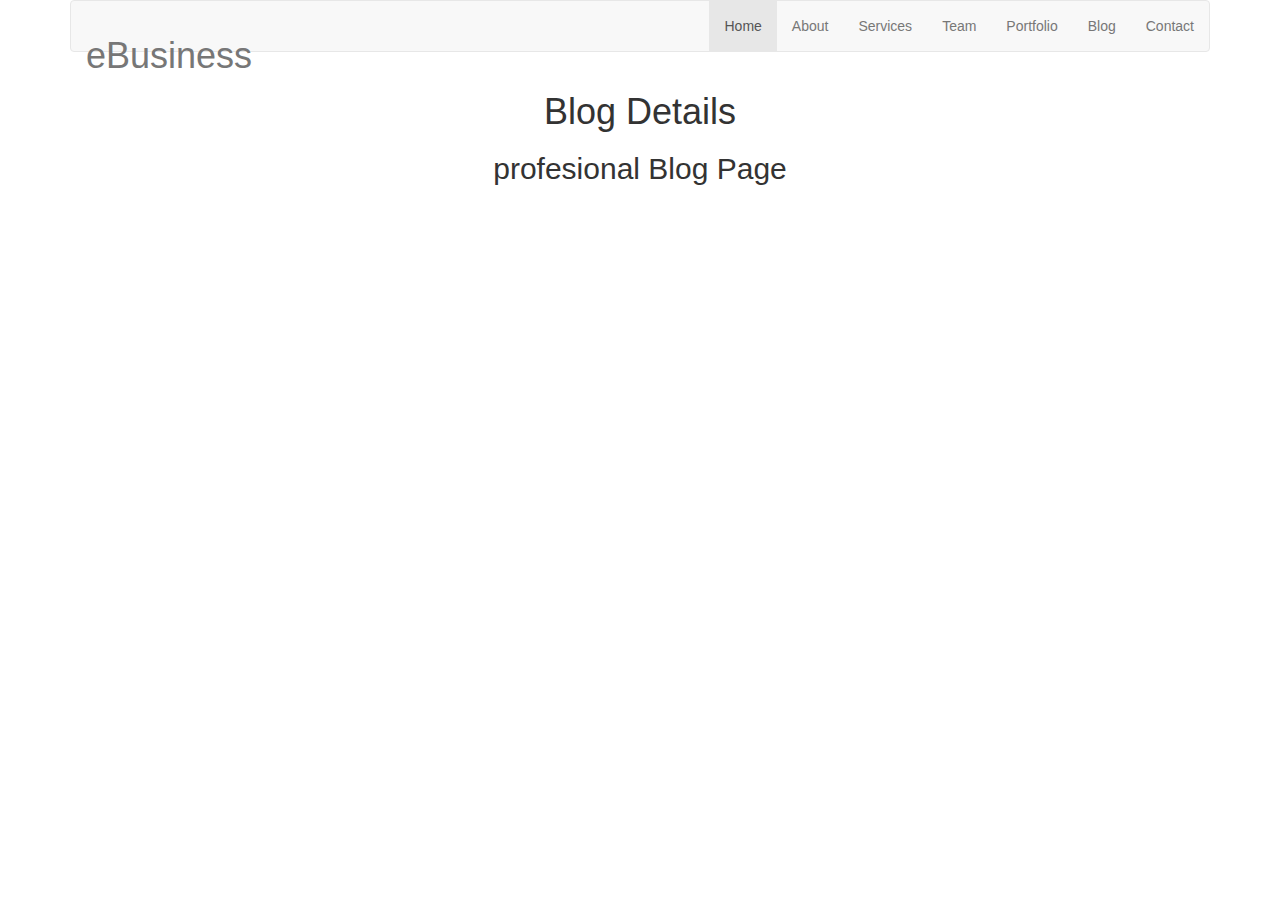
==== blog-details.html @ 09ec3566 "Add Button Header" ====
<!doctype html>
<html lang="en">
<head>
  <meta charset="utf-8">
  <title>eBusiness Bootstrap Template</title>
  <meta content="width=device-width, initial-scale=1.0" name="viewport">
  <meta content="" name="keywords">
  <meta content="" name="description">

  <!-- Favicons -->
  <link href="img/favicon.png" rel="icon">
  <link href="img/apple-touch-icon.png" rel="apple-touch-icon">

  <!-- Google Fonts -->
  <link href="https://fonts.googleapis.com/css?family=Open+Sans:300,400,400i,600,700|Raleway:300,400,400i,500,500i,700,800,900" rel="stylesheet">

  <!-- Bootstrap CSS File -->
  <link href="lib/bootstrap/css/bootstrap.min.css" rel="stylesheet">


</head>

<body data-spy="scroll" data-target="#navbar-example">

    <div id="preloader"></div>

  <header>
    <!-- header-area -->
    <div id="sticker" class="header-area">
      <div class="container">
        <div class="row">
          <div class="col-md-12 col-sm-12">

            <nav class="navbar navbar-default">
              <div class="navbar-header">
                <button type="button" class="navbar-toggle collapsed" data-toggle="collapse" data-target=".bs-example-navbar-collapse-1" aria-expanded="false">
										<span class="sr-only">Toggle navigation</span>
										<span class="icon-bar"></span>
										<span class="icon-bar"></span>
										<span class="icon-bar"></span>
									</button>
                <a class="navbar-brand page-scroll sticky-logo" href="index.html">
                  <h1><span>e</span>Business</h1>
                  <!-- <img src="img/logo.png" alt="" title=""> -->
								</a>
              </div>
              <div class="collapse navbar-collapse main-menu bs-example-navbar-collapse-1" id="navbar-example">
                <ul class="nav navbar-nav navbar-right">
                  <li class="active">
                    <a class="page-scroll" href="#home">Home</a>
                  </li>
                  <li>
                    <a class="page-scroll" href="#about">About</a>
                  </li>
                  <li>
                    <a class="page-scroll" href="#services">Services</a>
                  </li>
                  <li>
                    <a class="page-scroll" href="#team">Team</a>
                  </li>
                  <li>
                    <a class="page-scroll" href="#portfolio">Portfolio</a>
                  </li>
                  <li>
                    <a class="page-scroll" href="#blog">Blog</a>
                  </li>
                  <li>
                    <a class="page-scroll" href="#contact">Contact</a>
                  </li>
                </ul>
              </div>
            </nav>
          </div>
        </div>
      </div>
    </div>
  </header>

  <!-- Bottom Header -->
  <div class="header-bg page-area">
    <div class="home-overly"></div>
    <div class="container">
      <div class="row">
        <div class="col-md-12 col-sm-12 col-xs-12">
          <div class="slider-content text-center">
            <div class="header-bottom">
              <div class="layer2 wow zoomIn" data-wow-duration="1s" data-wow-delay=".4s">
                <h1 class="title2">Blog Details </h1>
              </div>
              <div class="layer3 wow zoomInUp" data-wow-duration="2s" data-wow-delay="1s">
                <h2 class="title3">profesional Blog Page</h2>
              </div>
            </div>
          </div>
        </div>
      </div>
    </div>
  </div>

</body>
</html>
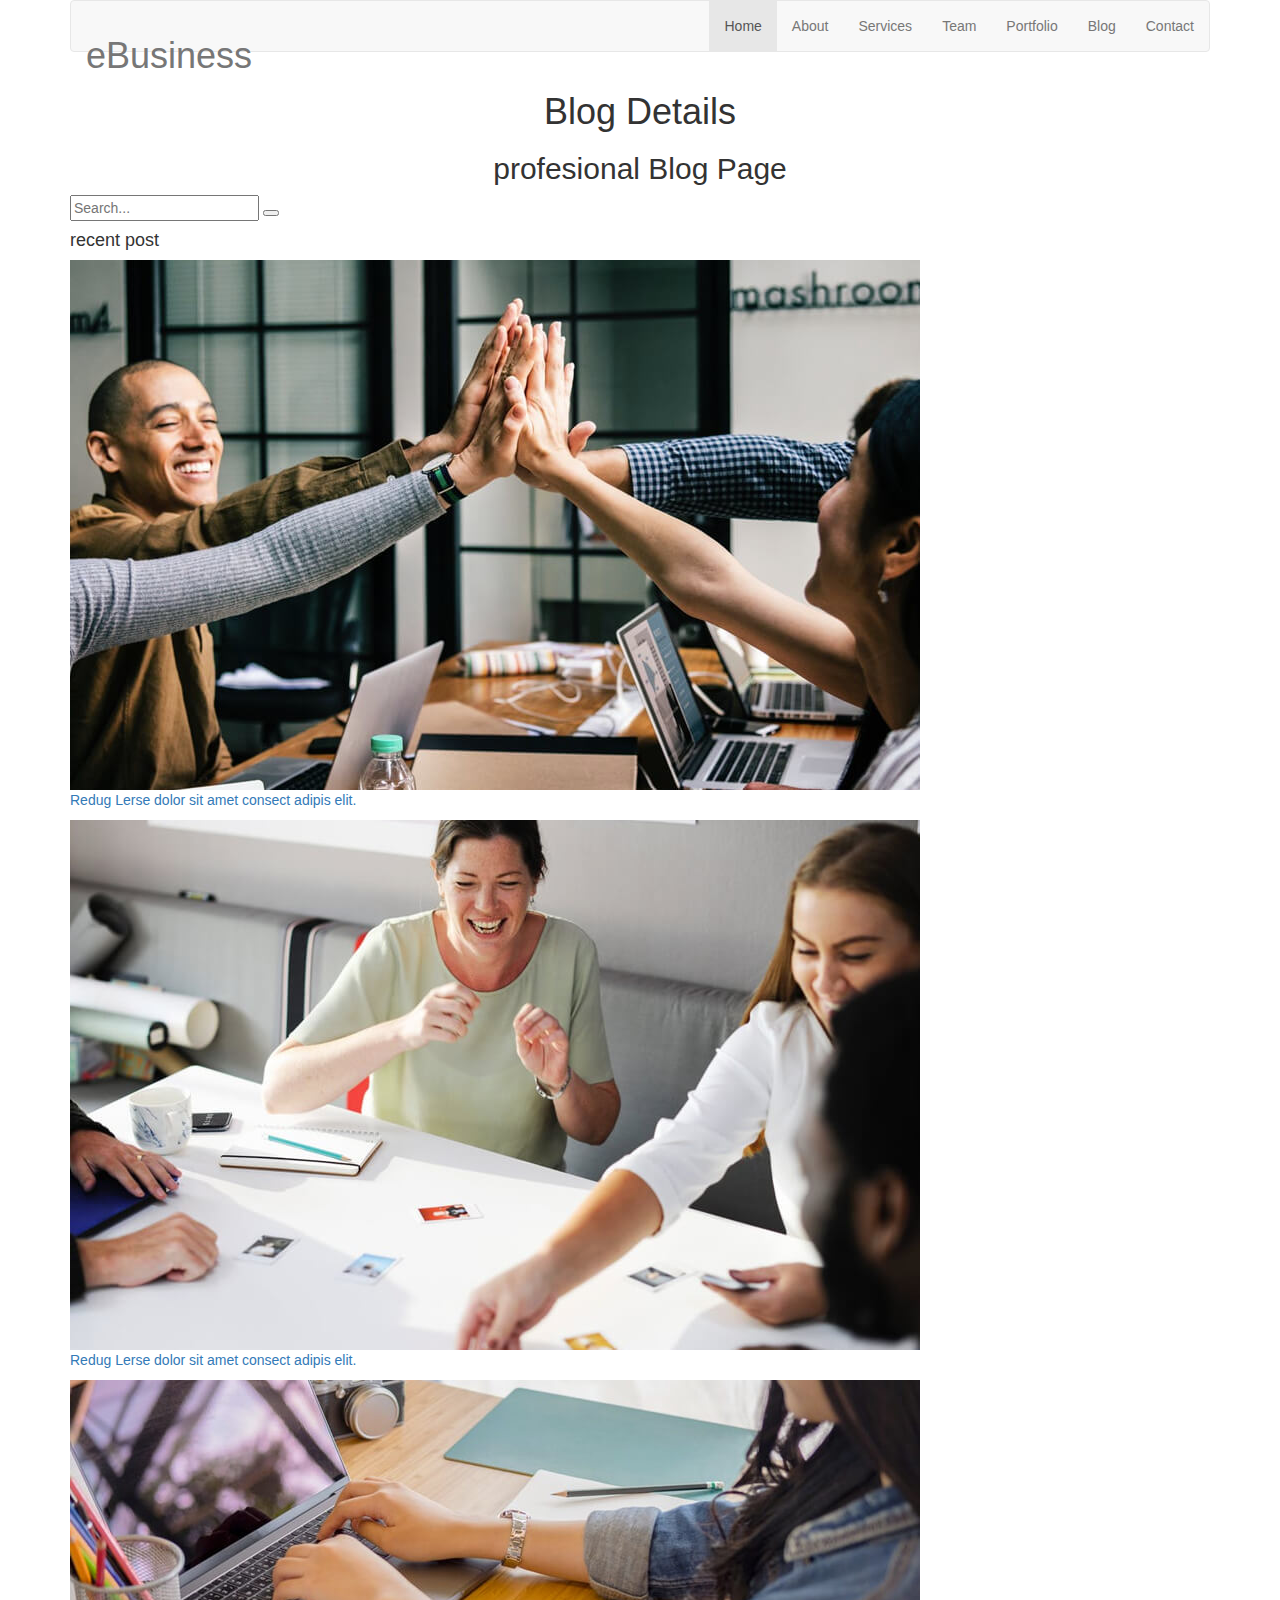
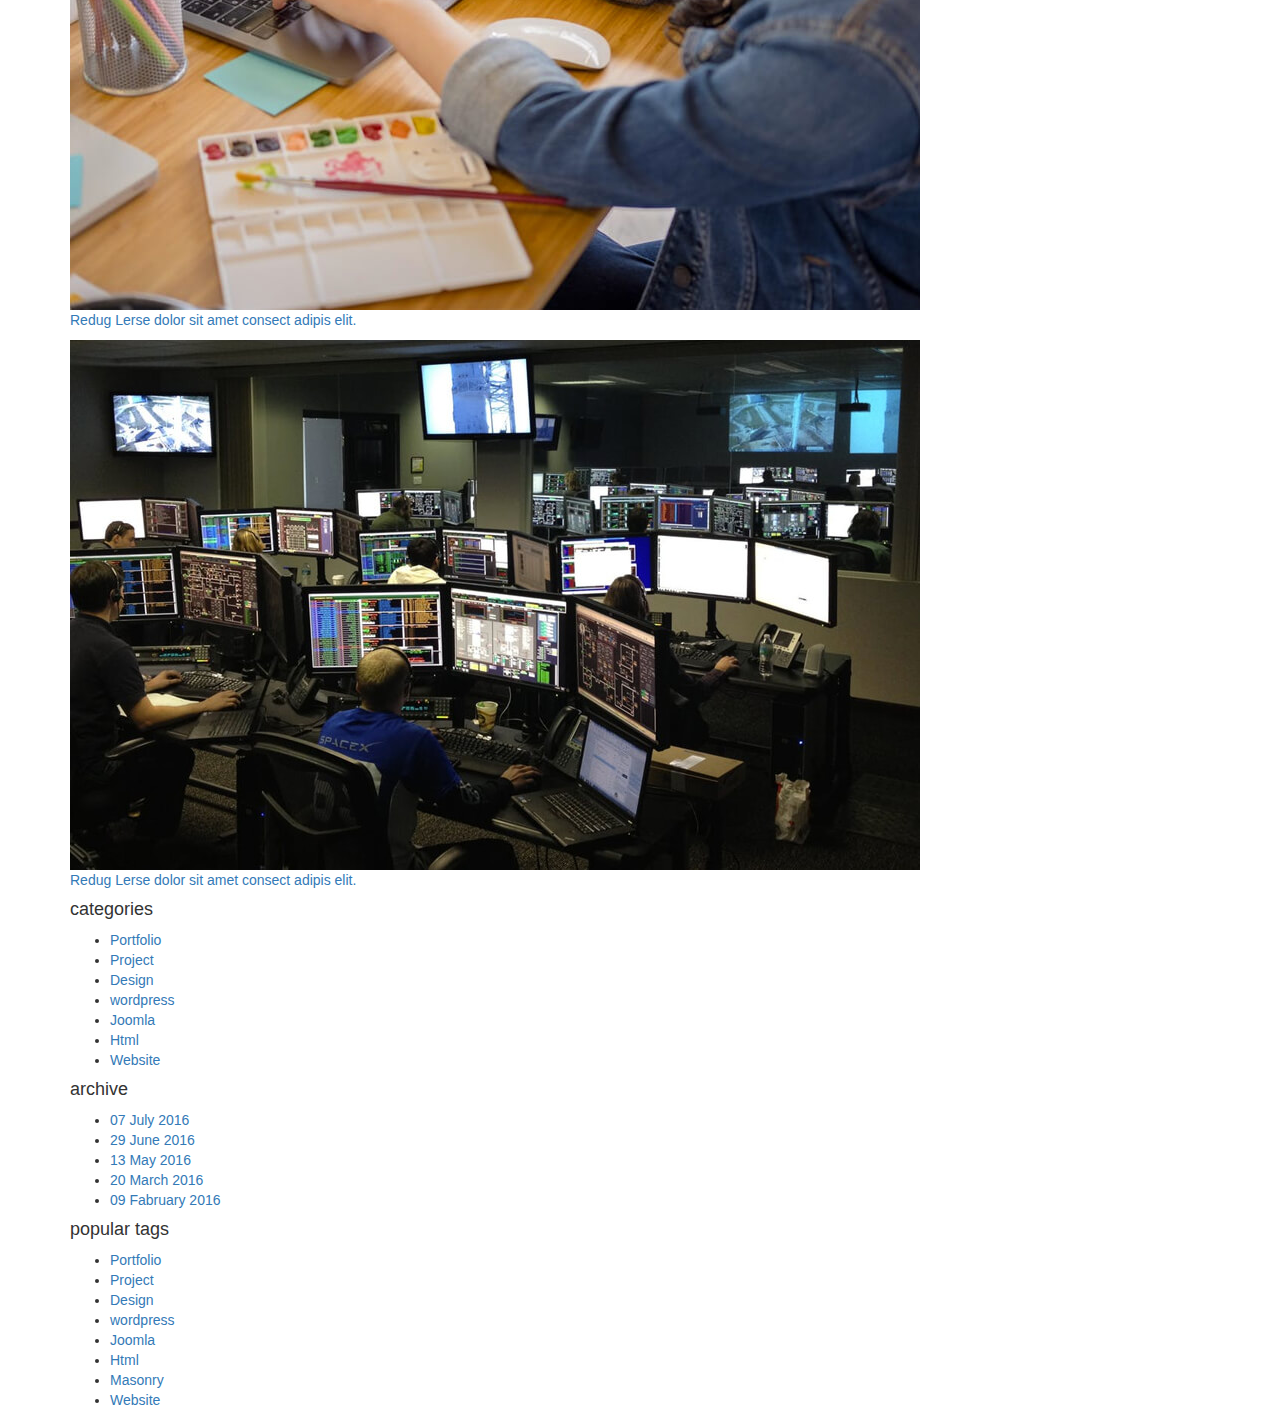
==== commit af1aeda3: "Add Slider block" ====
--- a/blog-details.html
+++ b/blog-details.html
@@ -97,5 +97,157 @@
     </div>
   </div>
 
+  <div class="blog-page area-padding">
+    <div class="container">
+      <div class="row">
+        <div class="col-lg-4 col-md-4 col-sm-4 col-xs-12">
+          <div class="page-head-blog">
+            <div class="single-blog-page">
+              <form action="#">
+                <div class="search-option">
+                  <input type="text" placeholder="Search...">
+                  <button class="button" type="submit">
+                                            <i class="fa fa-search"></i>
+                                        </button>
+                </div>
+              </form>
+            </div>
+            <div class="single-blog-page">
+              <div class="left-blog">
+                <h4>recent post</h4>
+                <div class="recent-post">
+                  <div class="recent-single-post">
+                    <div class="post-img">
+                      <a href="#">
+												   <img src="img/blog/1.jpg" alt="">
+												</a>
+                    </div>
+                    <div class="pst-content">
+                      <p><a href="#"> Redug Lerse dolor sit amet consect adipis elit.</a></p>
+                    </div>
+                  </div>
+                  <div class="recent-single-post">
+                    <div class="post-img">
+                      <a href="#">
+												   <img src="img/blog/2.jpg" alt="">
+												</a>
+                    </div>
+                    <div class="pst-content">
+                      <p><a href="#"> Redug Lerse dolor sit amet consect adipis elit.</a></p>
+                    </div>
+                  </div>
+                  <div class="recent-single-post">
+                    <div class="post-img">
+                      <a href="#">
+												   <img src="img/blog/3.jpg" alt="">
+												</a>
+                    </div>
+                    <div class="pst-content">
+                      <p><a href="#"> Redug Lerse dolor sit amet consect adipis elit.</a></p>
+                    </div>
+                  </div>
+                  <div class="recent-single-post">
+                    <div class="post-img">
+                      <a href="#">
+												   <img src="img/blog/4.jpg" alt="">
+												</a>
+                    </div>
+                    <div class="pst-content">
+                      <p><a href="#"> Redug Lerse dolor sit amet consect adipis elit.</a></p>
+                    </div>
+                  </div>
+                </div>
+              </div>
+            </div>
+            <div class="single-blog-page">
+              <div class="left-blog">
+                <h4>categories</h4>
+                <ul>
+                  <li>
+                    <a href="#">Portfolio</a>
+                  </li>
+                  <li>
+                    <a href="#">Project</a>
+                  </li>
+                  <li>
+                    <a href="#">Design</a>
+                  </li>
+                  <li>
+                    <a href="#">wordpress</a>
+                  </li>
+                  <li>
+                    <a href="#">Joomla</a>
+                  </li>
+                  <li>
+                    <a href="#">Html</a>
+                  </li>
+                  <li>
+                    <a href="#">Website</a>
+                  </li>
+                </ul>
+              </div>
+            </div>
+            <div class="single-blog-page">
+              <div class="left-blog">
+                <h4>archive</h4>
+                <ul>
+                  <li>
+                    <a href="#">07 July 2016</a>
+                  </li>
+                  <li>
+                    <a href="#">29 June 2016</a>
+                  </li>
+                  <li>
+                    <a href="#">13 May 2016</a>
+                  </li>
+                  <li>
+                    <a href="#">20 March 2016</a>
+                  </li>
+                  <li>
+                    <a href="#">09 Fabruary 2016</a>
+                  </li>
+                </ul>
+              </div>
+            </div>
+            <div class="single-blog-page">
+              <div class="left-tags blog-tags">
+                <div class="popular-tag left-side-tags left-blog">
+                  <h4>popular tags</h4>
+                  <ul>
+                    <li>
+                      <a href="#">Portfolio</a>
+                    </li>
+                    <li>
+                      <a href="#">Project</a>
+                    </li>
+                    <li>
+                      <a href="#">Design</a>
+                    </li>
+                    <li>
+                      <a href="#">wordpress</a>
+                    </li>
+                    <li>
+                      <a href="#">Joomla</a>
+                    </li>
+                    <li>
+                      <a href="#">Html</a>
+                    </li>
+                    <li>
+                      <a href="#">Masonry</a>
+                    </li>
+                    <li>
+                      <a href="#">Website</a>
+                    </li>
+                  </ul>
+                </div>
+              </div>
+            </div>
+          </div>
+        </div>
+        
+      </div>
+    </div>
+  </div>
+
 </body>
 </html>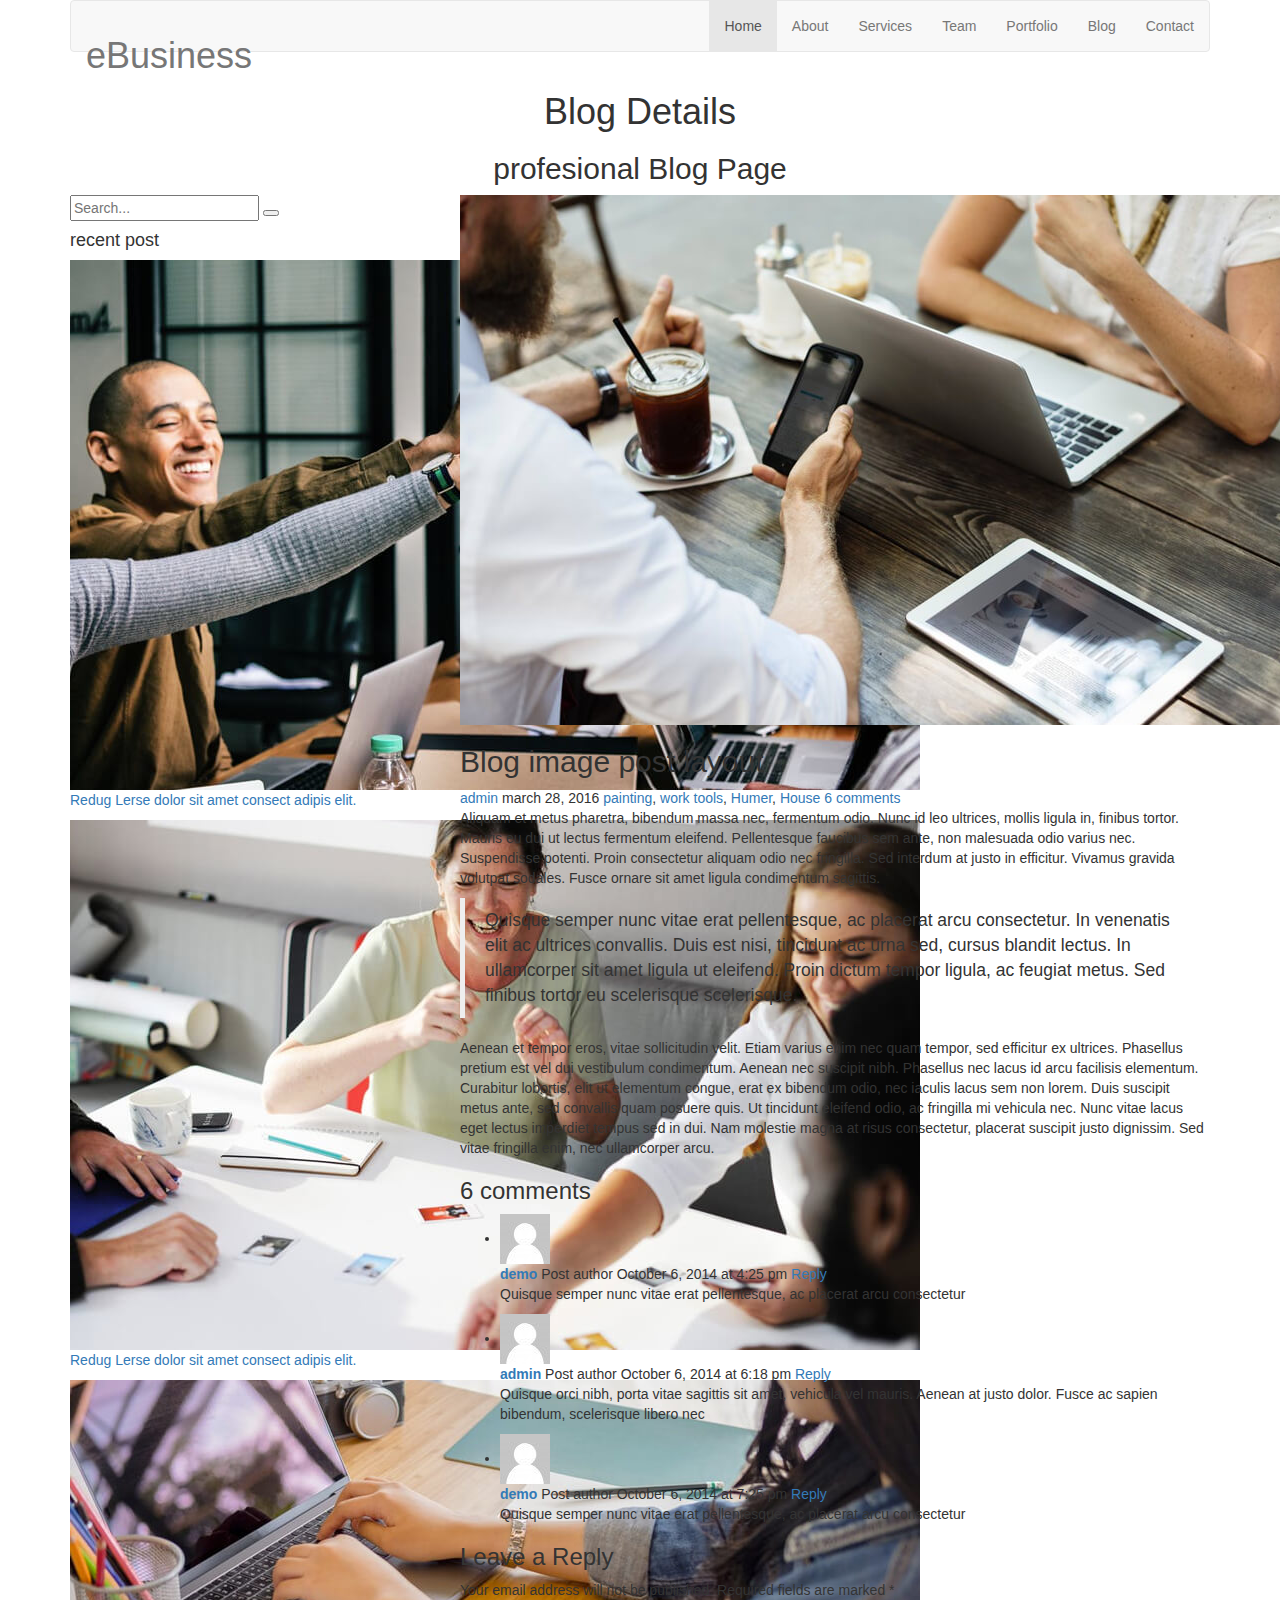
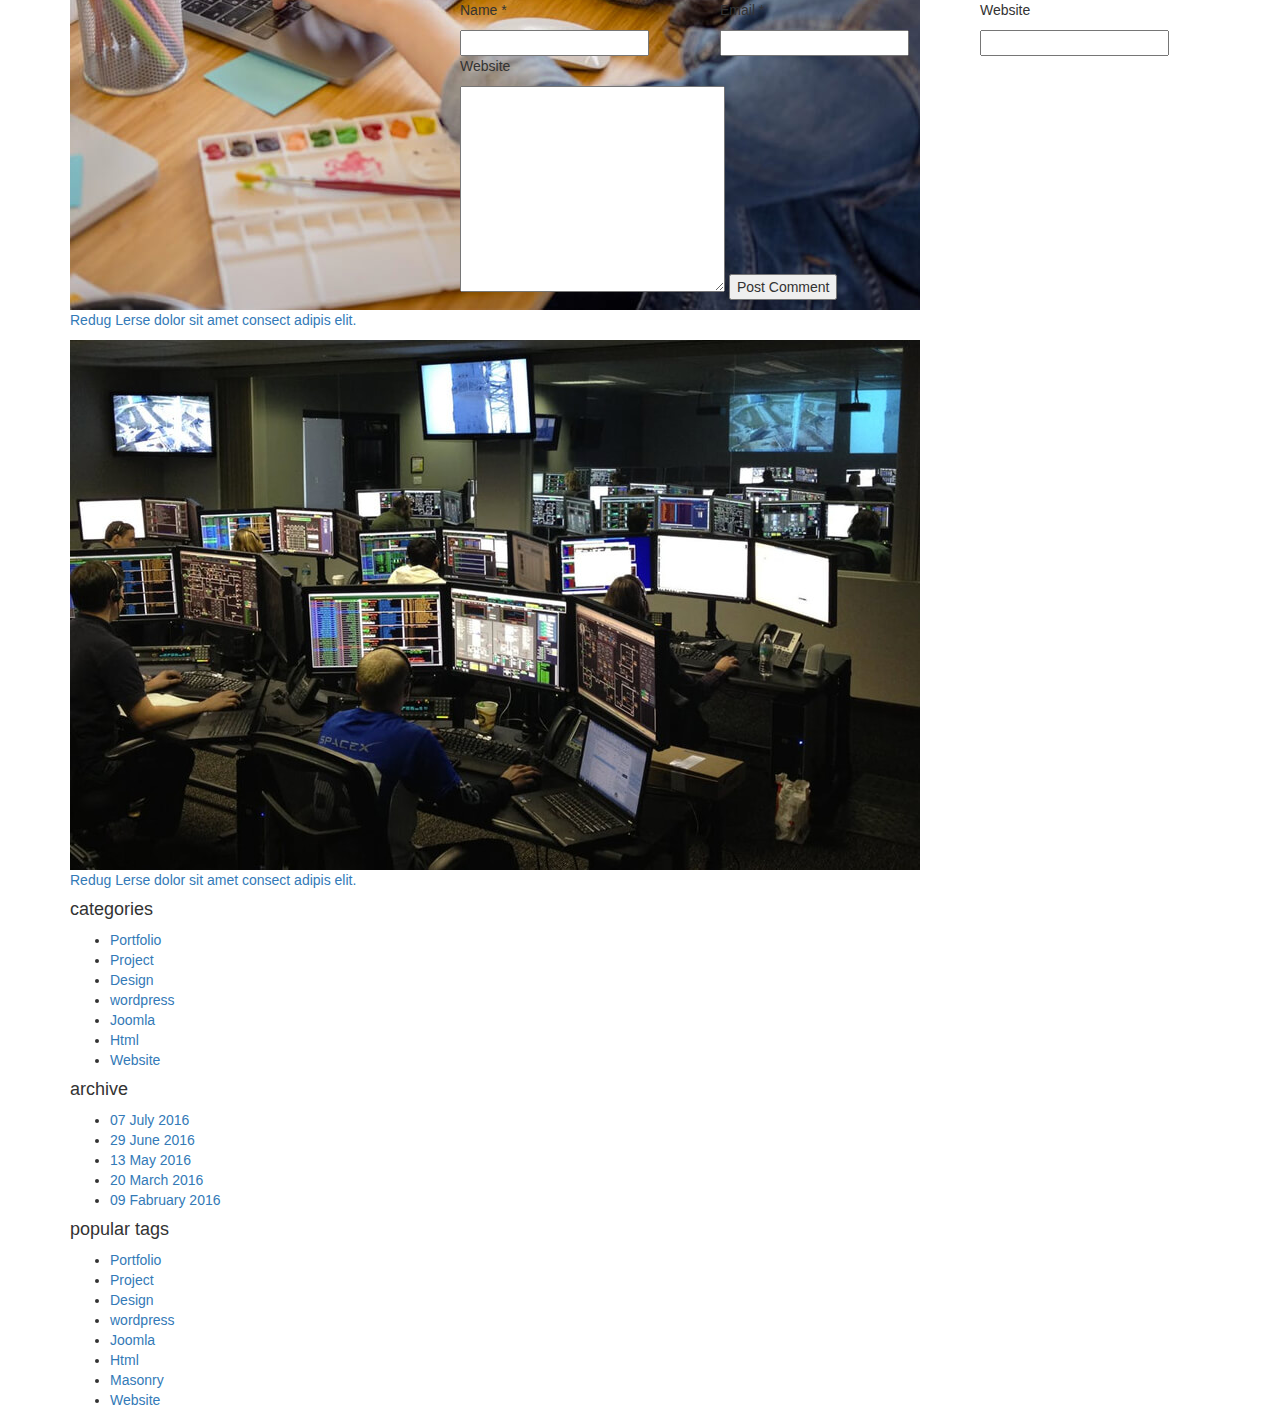
==== commit c2ffee47: "Add Single block section" ====
--- a/blog-details.html
+++ b/blog-details.html
@@ -244,7 +244,133 @@
             </div>
           </div>
         </div>
-        
+        <!-- ingle blog -->
+        <div class="col-md-8 col-sm-8 col-xs-12">
+          <div class="row">
+            <div class="col-md-12 col-sm-12 col-xs-12">
+              <article class="blog-post-wrapper">
+                <div class="post-thumbnail">
+                  <img src="img/blog/6.jpg" alt="" />
+                </div>
+                <div class="post-information">
+                  <h2>Blog image post layout</h2>
+                  <div class="entry-meta">
+                    <span class="author-meta"><i class="fa fa-user"></i> <a href="#">admin</a></span>
+                    <span><i class="fa fa-clock-o"></i> march 28, 2016</span>
+                    <span class="tag-meta">
+												<i class="fa fa-folder-o"></i>
+												<a href="#">painting</a>,
+												<a href="#">work</a>
+											</span>
+                    <span>
+												<i class="fa fa-tags"></i>
+												<a href="#">tools</a>,
+												<a href="#"> Humer</a>,
+												<a href="#">House</a>
+											</span>
+                    <span><i class="fa fa-comments-o"></i> <a href="#">6 comments</a></span>
+                  </div>
+                  <div class="entry-content">
+                    <p>Aliquam et metus pharetra, bibendum massa nec, fermentum odio. Nunc id leo ultrices, mollis ligula in, finibus tortor. Mauris eu dui ut lectus fermentum eleifend. Pellentesque faucibus sem ante, non malesuada odio varius nec. Suspendisse
+                      potenti. Proin consectetur aliquam odio nec fringilla. Sed interdum at justo in efficitur. Vivamus gravida volutpat sodales. Fusce ornare sit amet ligula condimentum sagittis.</p>
+                    <blockquote>
+                      <p>Quisque semper nunc vitae erat pellentesque, ac placerat arcu consectetur. In venenatis elit ac ultrices convallis. Duis est nisi, tincidunt ac urna sed, cursus blandit lectus. In ullamcorper sit amet ligula ut eleifend. Proin dictum
+                        tempor ligula, ac feugiat metus. Sed finibus tortor eu scelerisque scelerisque.</p>
+                    </blockquote>
+                    <p>Aenean et tempor eros, vitae sollicitudin velit. Etiam varius enim nec quam tempor, sed efficitur ex ultrices. Phasellus pretium est vel dui vestibulum condimentum. Aenean nec suscipit nibh. Phasellus nec lacus id arcu facilisis elementum.
+                      Curabitur lobortis, elit ut elementum congue, erat ex bibendum odio, nec iaculis lacus sem non lorem. Duis suscipit metus ante, sed convallis quam posuere quis. Ut tincidunt eleifend odio, ac fringilla mi vehicula nec. Nunc vitae
+                      lacus eget lectus imperdiet tempus sed in dui. Nam molestie magna at risus consectetur, placerat suscipit justo dignissim. Sed vitae fringilla enim, nec ullamcorper arcu.</p>
+                  </div>
+                </div>
+              </article>
+              <div class="clear"></div>
+              <div class="single-post-comments">
+                <div class="comments-area">
+                  <div class="comments-heading">
+                    <h3>6 comments</h3>
+                  </div>
+                  <div class="comments-list">
+                    <ul>
+                      <li class="threaded-comments">
+                        <div class="comments-details">
+                          <div class="comments-list-img">
+                            <img src="img/blog/b02.jpg" alt="post-author">
+                          </div>
+                          <div class="comments-content-wrap">
+                            <span>
+																<b><a href="#">demo</a></b>
+																Post author
+																<span class="post-time">October 6, 2014 at 4:25 pm</span>
+                            <a href="#">Reply</a>
+                            </span>
+                            <p>Quisque semper nunc vitae erat pellentesque, ac placerat arcu consectetur</p>
+                          </div>
+                        </div>
+                      </li>
+                      <li>
+                        <div class="comments-details">
+                          <div class="comments-list-img">
+                            <img src="img/blog/b02.jpg" alt="post-author">
+                          </div>
+                          <div class="comments-content-wrap">
+                            <span>
+																<b><a href="#">admin</a></b>
+																Post author
+																<span class="post-time">October 6, 2014 at 6:18 pm </span>
+                            <a href="#">Reply</a>
+                            </span>
+                            <p>Quisque orci nibh, porta vitae sagittis sit amet, vehicula vel mauris. Aenean at justo dolor. Fusce ac sapien bibendum, scelerisque libero nec</p>
+                          </div>
+                        </div>
+                      </li>
+                      <li class="threaded-comments">
+                        <div class="comments-details">
+                          <div class="comments-list-img">
+                            <img src="img/blog/b02.jpg" alt="post-author">
+                          </div>
+                          <div class="comments-content-wrap">
+                            <span>
+																<b><a href="#">demo</a></b>
+																Post author
+																<span class="post-time">October 6, 2014 at 7:25 pm</span>
+                            <a href="#">Reply</a>
+                            </span>
+                            <p>Quisque semper nunc vitae erat pellentesque, ac placerat arcu consectetur</p>
+                          </div>
+                        </div>
+                      </li>
+                    </ul>
+                  </div>
+                </div>
+                <div class="comment-respond">
+                  <h3 class="comment-reply-title">Leave a Reply </h3>
+                  <span class="email-notes">Your email address will not be published. Required fields are marked *</span>
+                  <form action="#">
+                    <div class="row">
+                      <div class="col-lg-4 col-md-4 col-sm-4 col-xs-12">
+                        <p>Name *</p>
+                        <input type="text" />
+                      </div>
+                      <div class="col-lg-4 col-md-4 col-sm-4 col-xs-12">
+                        <p>Email *</p>
+                        <input type="email" />
+                      </div>
+                      <div class="col-lg-4 col-md-4 col-sm-4 col-xs-12">
+                        <p>Website</p>
+                        <input type="text" />
+                      </div>
+                      <div class="col-lg-12 col-md-12 col-sm-12 comment-form-comment">
+                        <p>Website</p>
+                        <textarea id="message-box" cols="30" rows="10"></textarea>
+                        <input type="submit" value="Post Comment" />
+                      </div>
+                    </div>
+                  </form>
+                </div>
+              </div>
+            </div>
+          </div>
+        </div>
       </div>
     </div>
   </div>
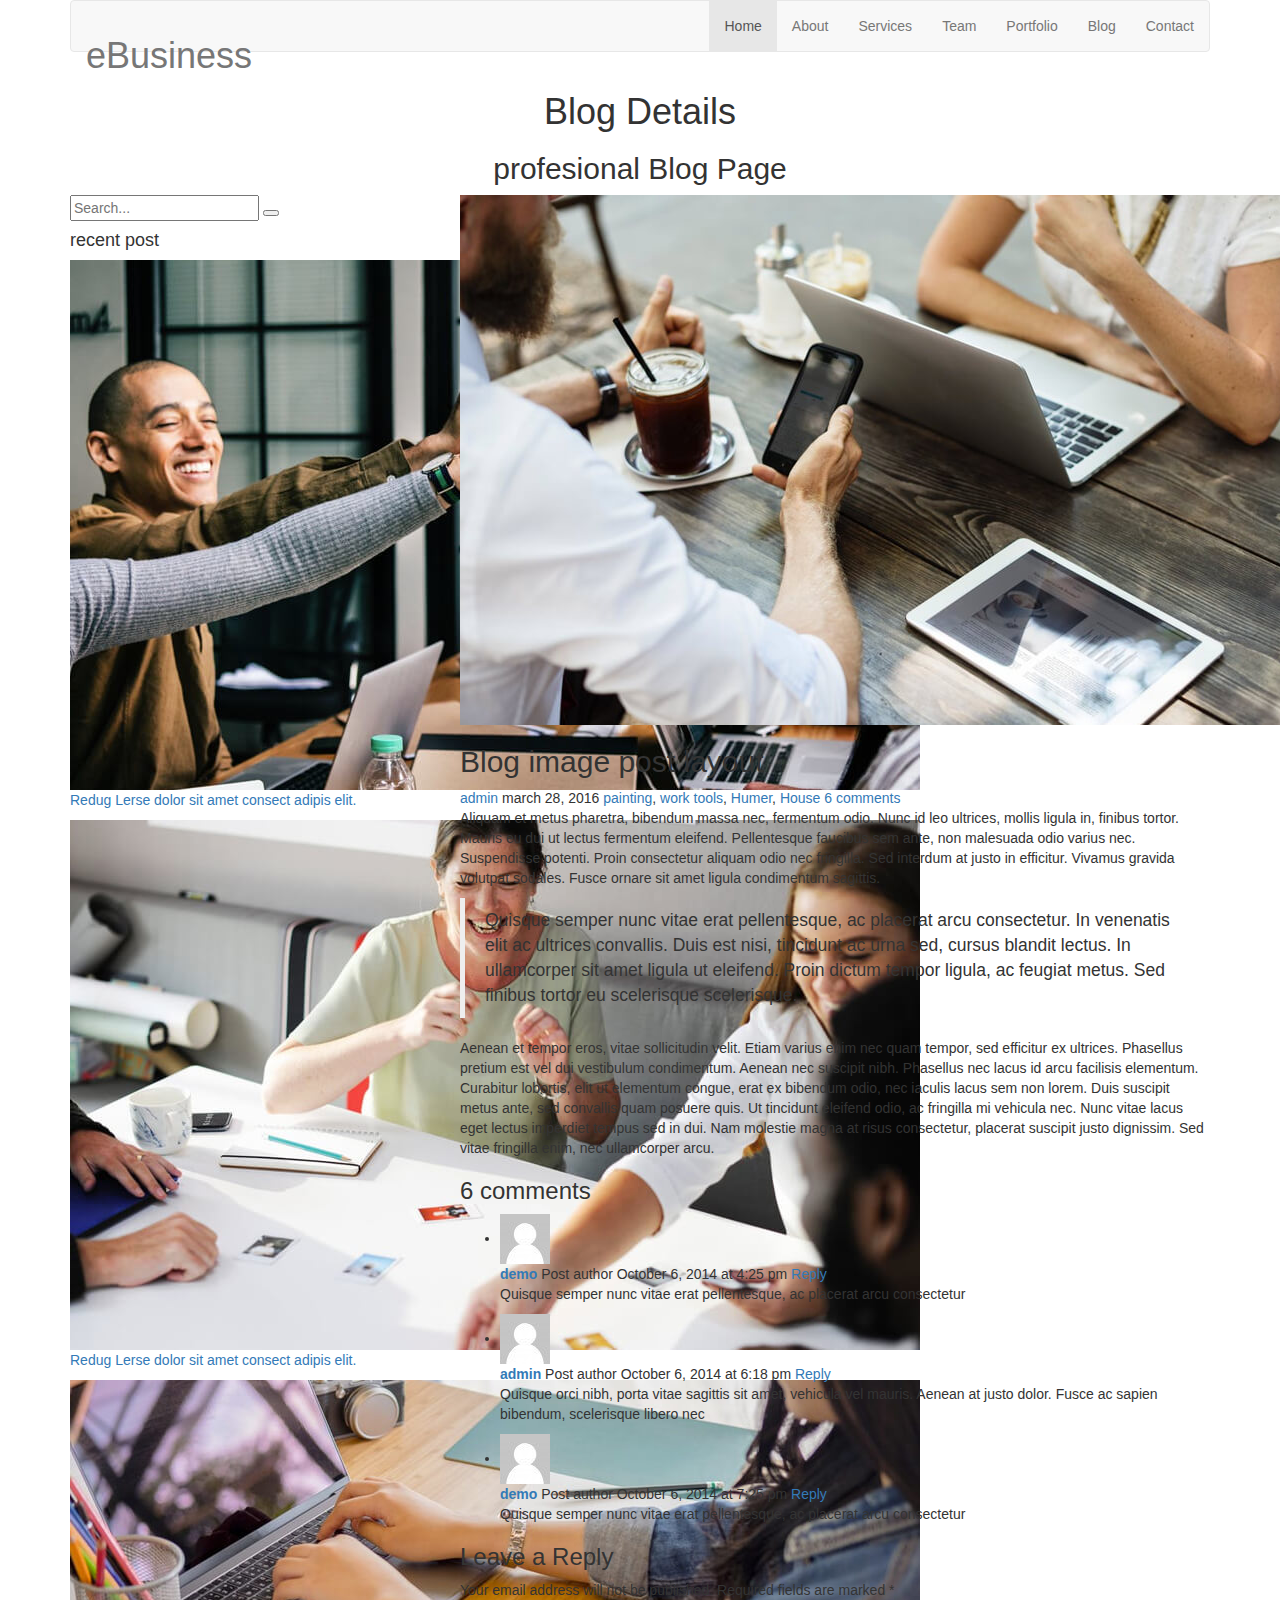
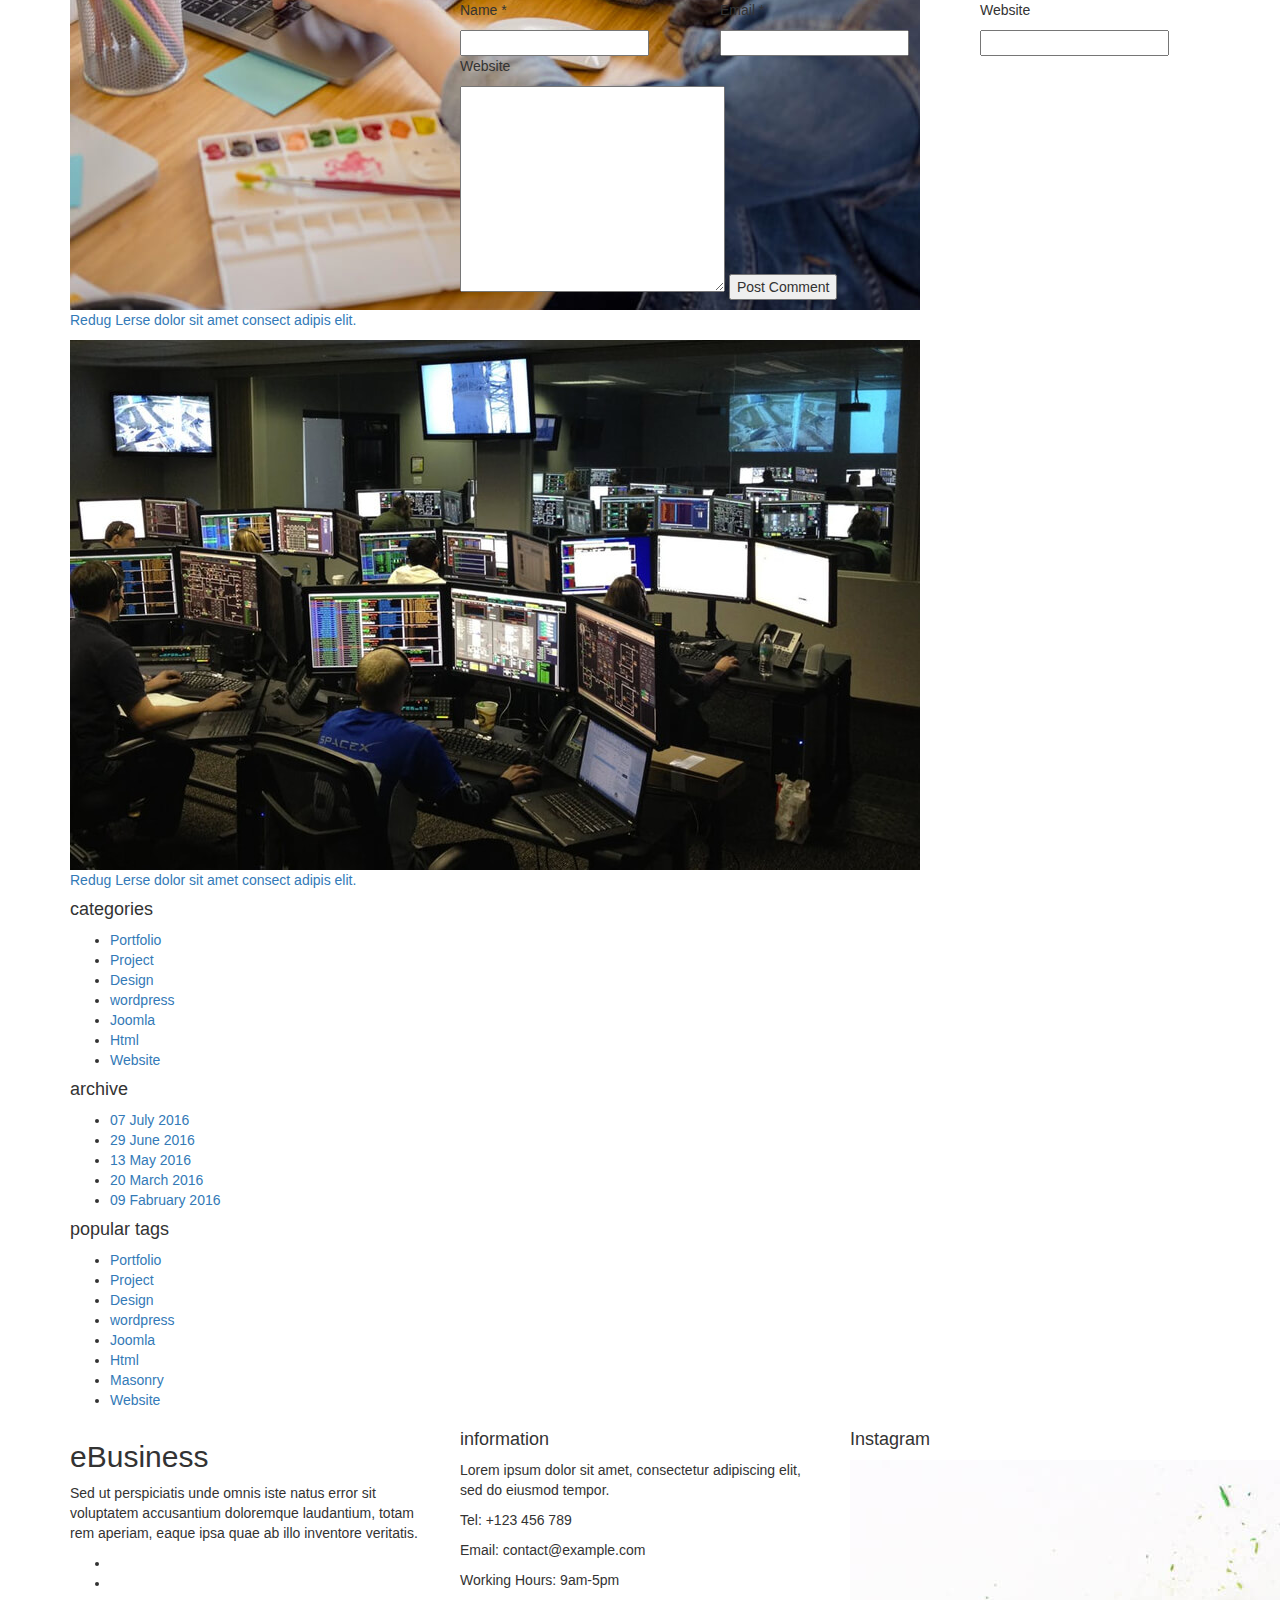
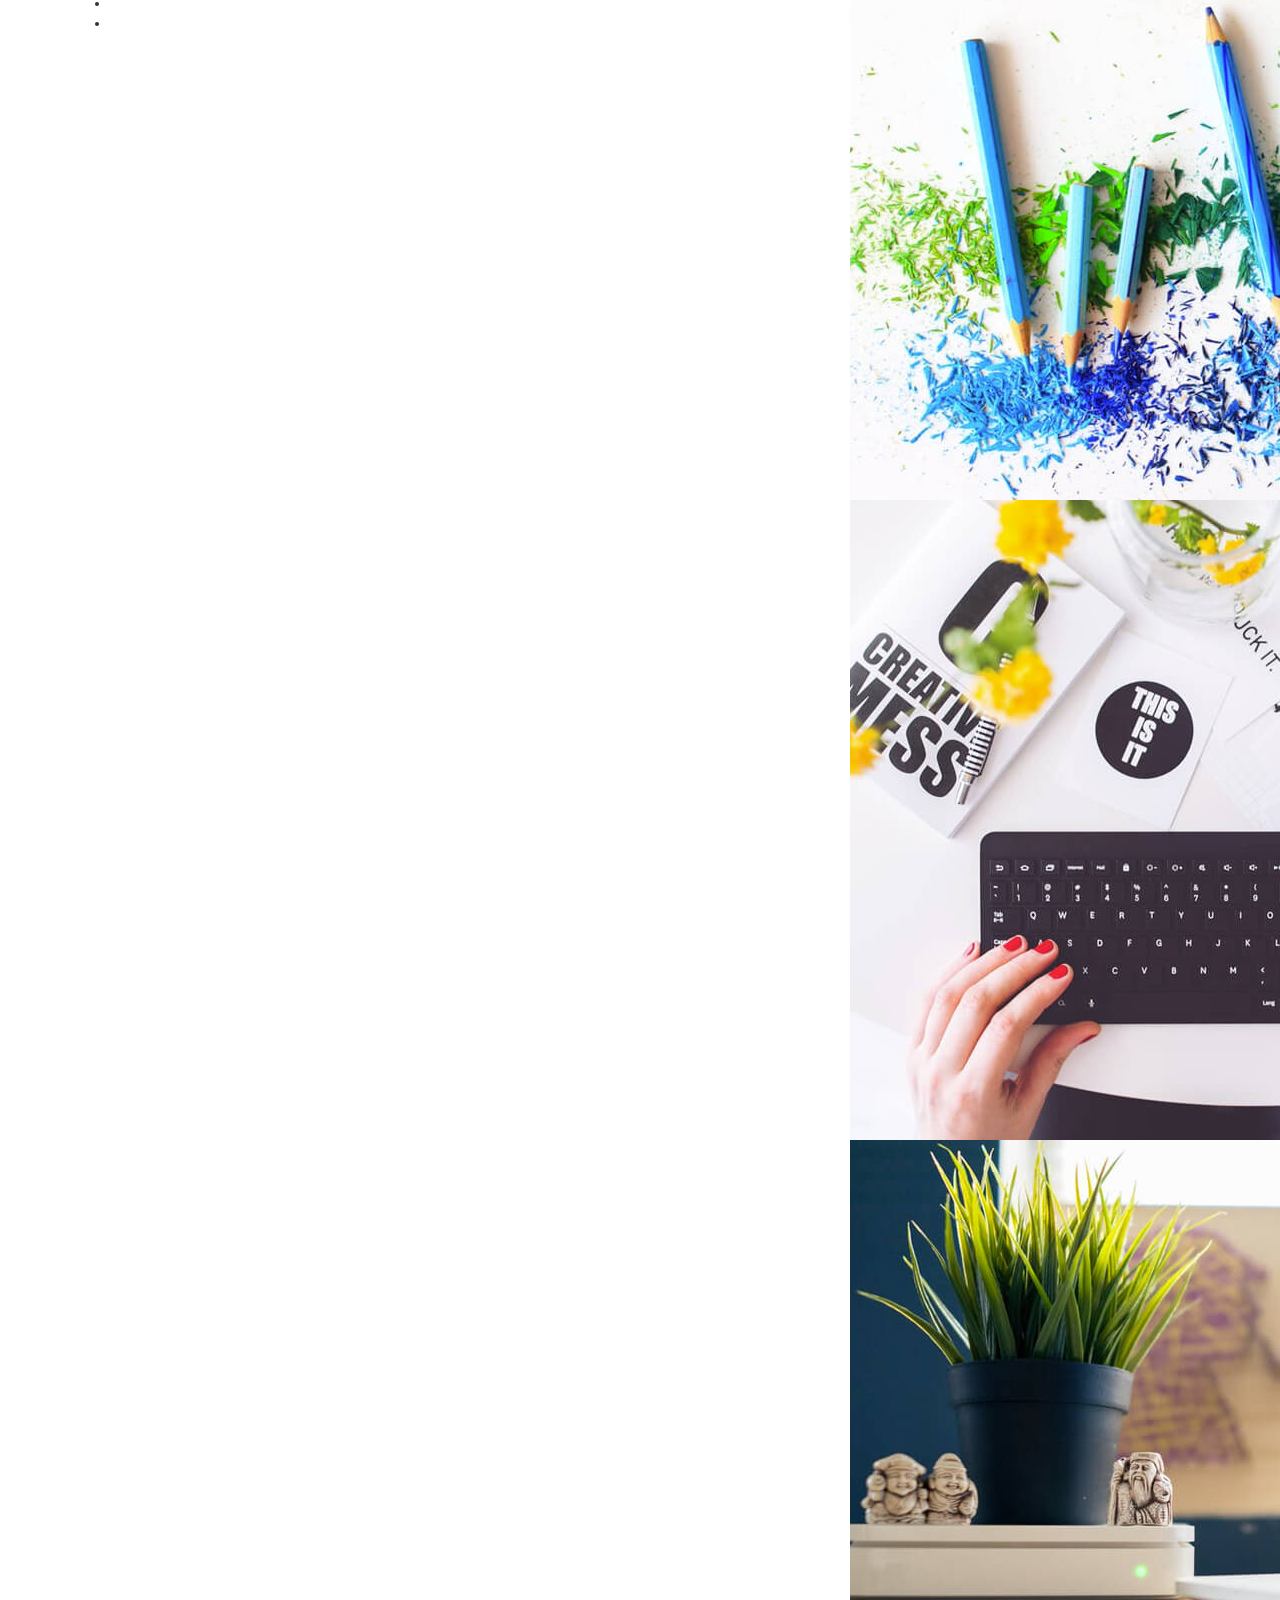
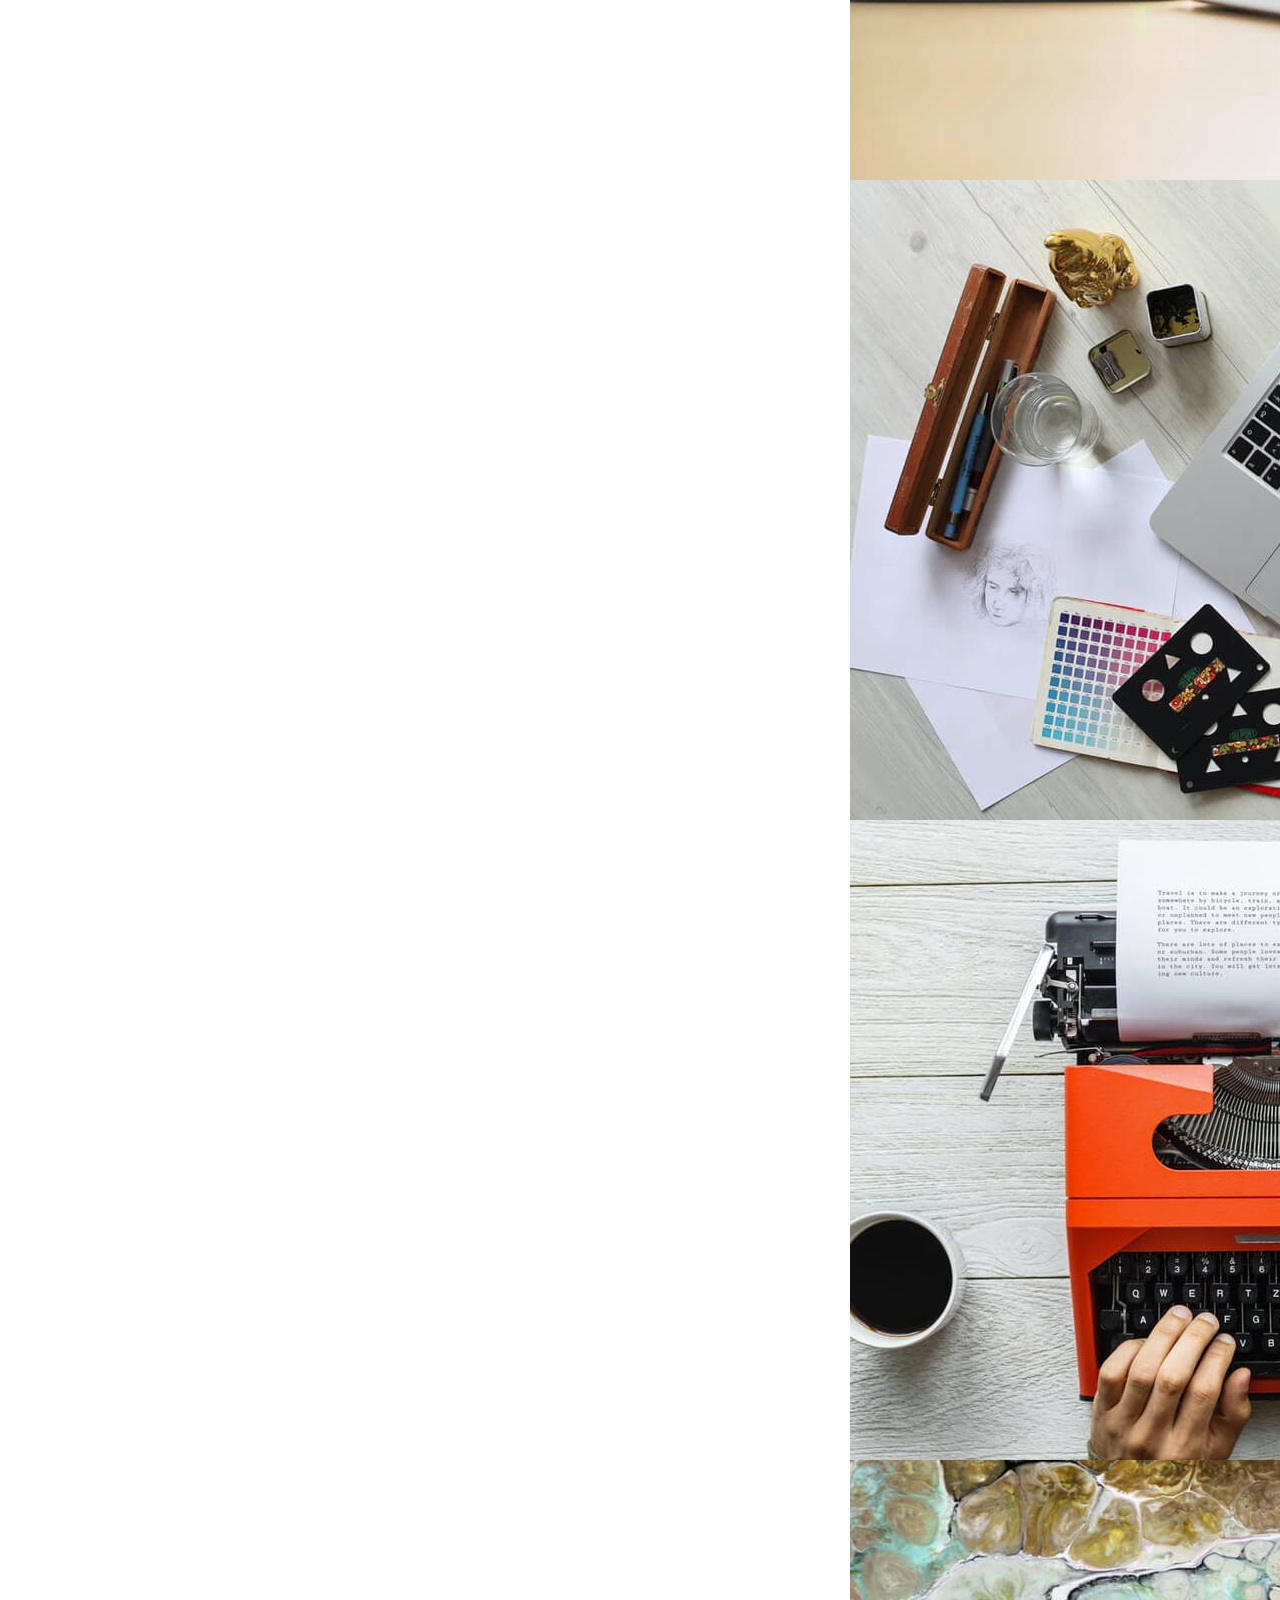
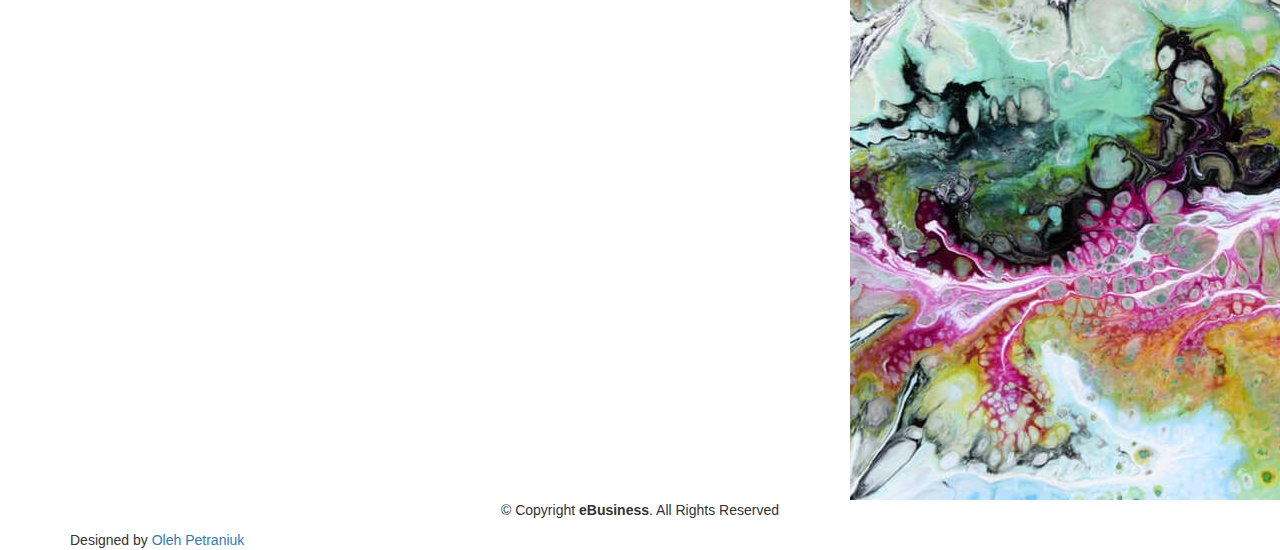
==== commit bd458fe6: "Footer area" ====
--- a/blog-details.html
+++ b/blog-details.html
@@ -375,5 +375,90 @@
     </div>
   </div>
 
+  <div class="clearfix"></div>
+
+  <!-- Footer Area -->
+  <footer>
+    <div class="footer-area">
+      <div class="container">
+        <div class="row">
+          <div class="col-md-4 col-sm-4 col-xs-12">
+            <div class="footer-content">
+              <div class="footer-head">
+                <div class="footer-logo">
+                  <h2><span>e</span>Business</h2>
+                </div>
+
+                <p>Sed ut perspiciatis unde omnis iste natus error sit voluptatem accusantium doloremque laudantium, totam rem aperiam, eaque ipsa quae ab illo inventore veritatis.</p>
+                <div class="footer-icons">
+                  <ul>
+                    <li>
+                      <a href="#"><i class="fa fa-facebook"></i></a>
+                    </li>
+                    <li>
+                      <a href="#"><i class="fa fa-twitter"></i></a>
+                    </li>
+                    <li>
+                      <a href="#"><i class="fa fa-google"></i></a>
+                    </li>
+                    <li>
+                      <a href="#"><i class="fa fa-pinterest"></i></a>
+                    </li>
+                  </ul>
+                </div>
+              </div>
+            </div>
+          </div>
+          <div class="col-md-4 col-sm-4 col-xs-12">
+            <div class="footer-content">
+              <div class="footer-head">
+                <h4>information</h4>
+                <p>
+                  Lorem ipsum dolor sit amet, consectetur adipiscing elit, sed do eiusmod tempor.
+                </p>
+                <div class="footer-contacts">
+                  <p><span>Tel:</span> +123 456 789</p>
+                  <p><span>Email:</span> contact@example.com</p>
+                  <p><span>Working Hours:</span> 9am-5pm</p>
+                </div>
+              </div>
+            </div>
+          </div>
+          <div class="col-md-4 col-sm-4 col-xs-12">
+            <div class="footer-content">
+              <div class="footer-head">
+                <h4>Instagram</h4>
+                <div class="flicker-img">
+                  <a href="#"><img src="img/portfolio/1.jpg" alt=""></a>
+                  <a href="#"><img src="img/portfolio/2.jpg" alt=""></a>
+                  <a href="#"><img src="img/portfolio/3.jpg" alt=""></a>
+                  <a href="#"><img src="img/portfolio/4.jpg" alt=""></a>
+                  <a href="#"><img src="img/portfolio/5.jpg" alt=""></a>
+                  <a href="#"><img src="img/portfolio/6.jpg" alt=""></a>
+                </div>
+              </div>
+            </div>
+          </div>
+        </div>
+      </div>
+    </div>
+    <div class="footer-area-bottom">
+      <div class="container">
+        <div class="row">
+          <div class="col-md-12 col-sm-12 col-xs-12">
+            <div class="copyright text-center">
+              <p>
+                &copy; Copyright <strong>eBusiness</strong>. All Rights Reserved
+              </p>
+            </div>
+            <div class="credits">
+              Designed by <a href="#">Oleh Petraniuk</a>
+            </div>
+          </div>
+        </div>
+      </div>
+    </div>
+  </footer>
+
 </body>
 </html>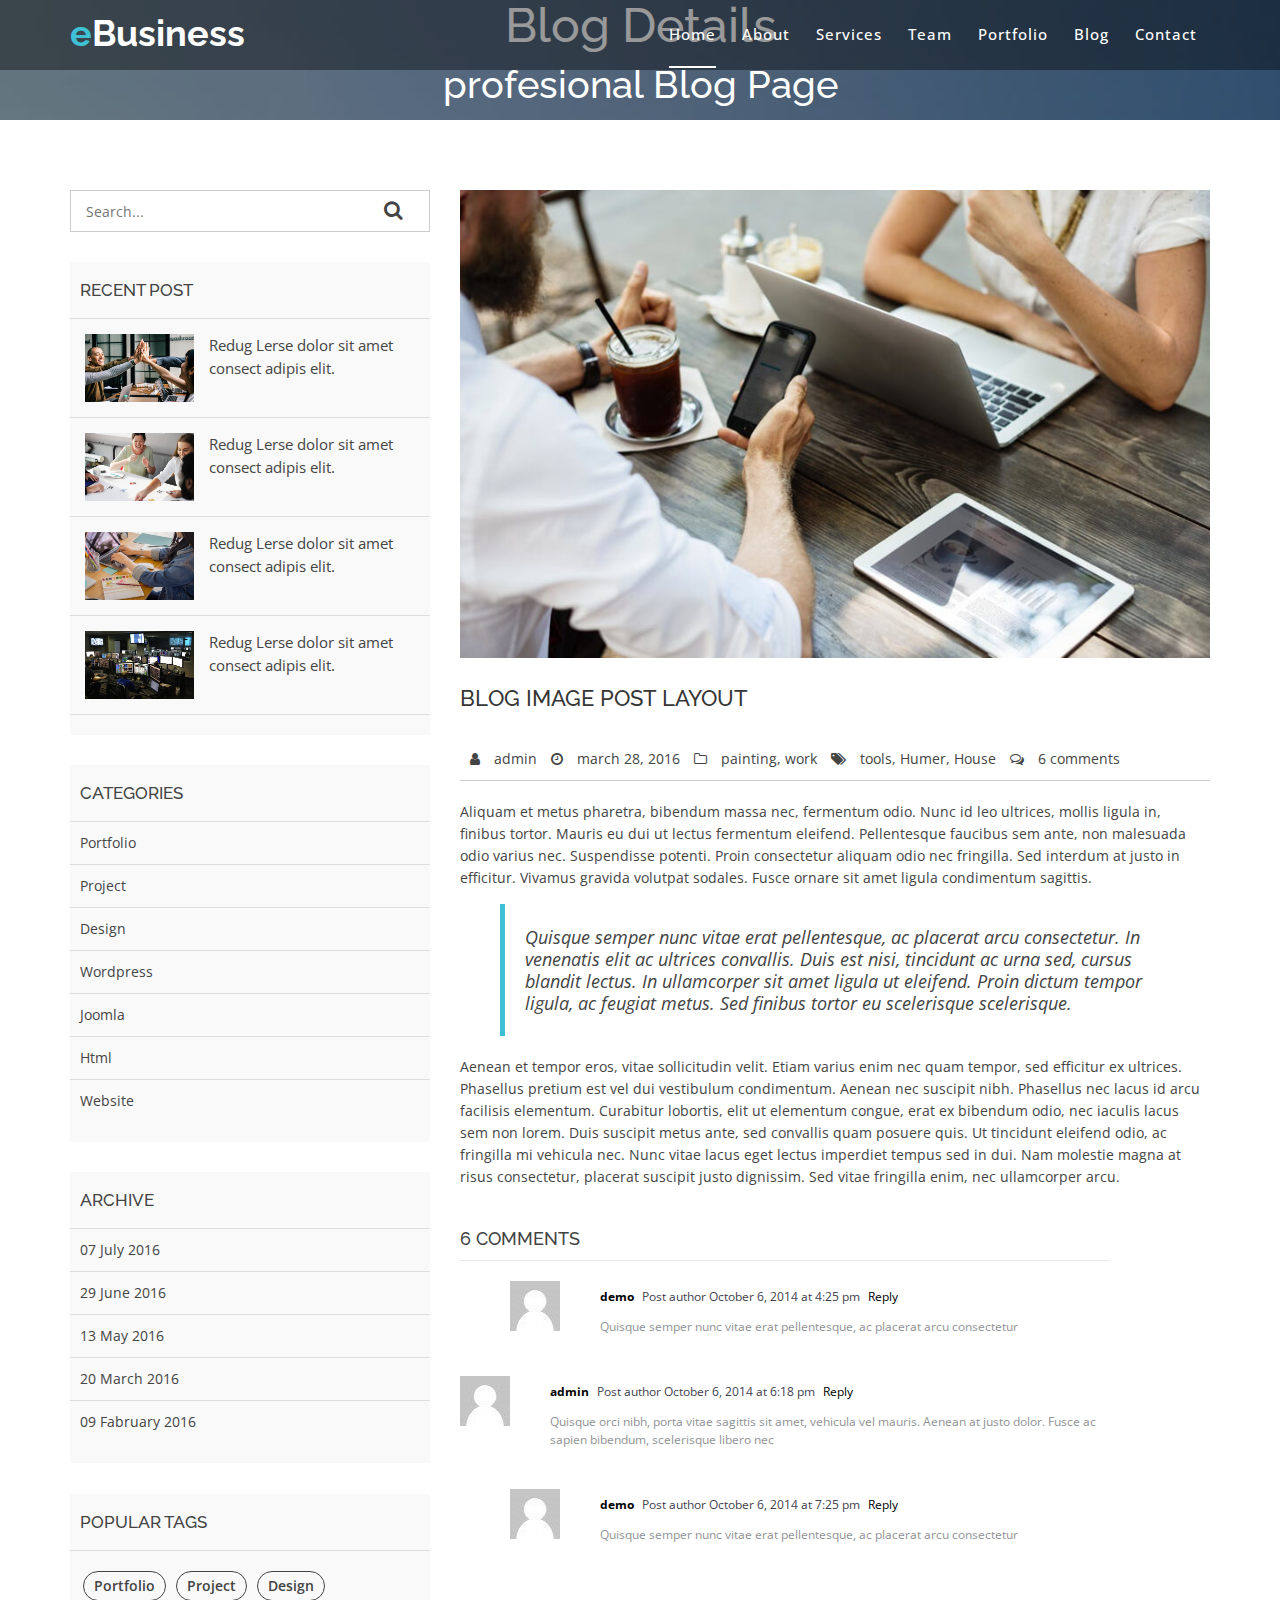
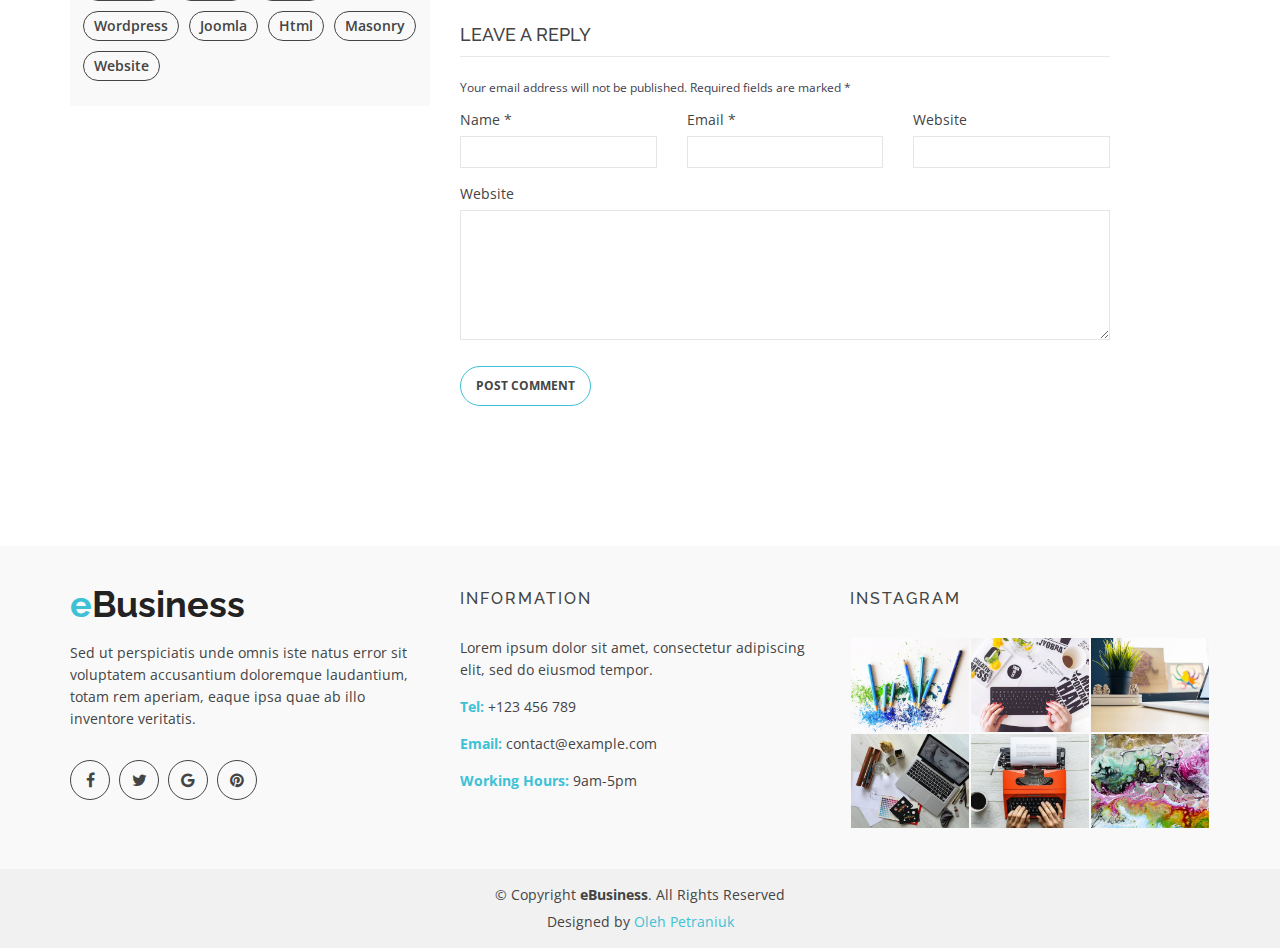
==== commit 6083dd17: "Add css style for page" ====
--- a/blog-details.html
+++ b/blog-details.html
@@ -16,6 +16,23 @@
 
   <!-- Bootstrap CSS File -->
   <link href="lib/bootstrap/css/bootstrap.min.css" rel="stylesheet">
+
+  <!-- Libraries CSS Files -->
+  <link href="lib/nivo-slider/css/nivo-slider.css" rel="stylesheet">
+  <link href="lib/owlcarousel/owl.carousel.css" rel="stylesheet">
+  <link href="lib/owlcarousel/owl.transitions.css" rel="stylesheet">
+  <link href="lib/font-awesome/css/font-awesome.min.css" rel="stylesheet">
+  <link href="lib/animate/animate.min.css" rel="stylesheet">
+  <link href="lib/venobox/venobox.css" rel="stylesheet">
+
+  <!-- Nivo Slider Theme -->
+  <link href="css/nivo-slider-theme.css" rel="stylesheet">
+
+  <!-- Main Stylesheet File -->
+  <link href="css/style.css" rel="stylesheet">
+
+  <!-- Responsive Stylesheet File -->
+  <link href="css/responsive.css" rel="stylesheet">
 
 
 </head>
@@ -460,5 +477,25 @@
     </div>
   </footer>
 
+  <a href="#" class="back-to-top"><i class="fa fa-chevron-up"></i></a>
+
+  <!-- JavaScript Libraries -->
+  <script src="lib/jquery/jquery.min.js"></script>
+  <script src="lib/bootstrap/js/bootstrap.min.js"></script>
+  <script src="lib/owlcarousel/owl.carousel.min.js"></script>
+  <script src="lib/venobox/venobox.min.js"></script>
+  <script src="lib/knob/jquery.knob.js"></script>
+  <script src="lib/wow/wow.min.js"></script>
+  <script src="lib/parallax/parallax.js"></script>
+  <script src="lib/easing/easing.min.js"></script>
+  <script src="lib/nivo-slider/js/jquery.nivo.slider.js" type="text/javascript"></script>
+  <script src="lib/appear/jquery.appear.js"></script>
+  <script src="lib/isotope/isotope.pkgd.min.js"></script>
+
+  <!-- Contact Form JavaScript File -->
+  <script src="contactform/contactform.js"></script>
+
+  <script src="js/main.js"></script>
+
 </body>
 </html>--- a/lib/venobox/venobox.css
+++ b/lib/venobox/venobox.css
@@ -0,0 +1,227 @@
+/* ------ venobox.css --------*/
+.vbox-overlay *, .vbox-overlay *:before, .vbox-overlay *:after{
+    -webkit-backface-visibility: hidden;
+    -webkit-box-sizing:border-box;
+    -moz-box-sizing:border-box;
+    box-sizing:border-box;
+
+}
+.vbox-overlay{
+    display: -webkit-flex;
+    display: flex;
+    -webkit-flex-direction: column;
+    flex-direction: column;
+    -webkit-justify-content: center;
+    justify-content: center;
+    -webkit-align-items: center;
+    align-items: center;
+    position: fixed;
+    left: 0;
+    top: 0;
+    bottom: 0;
+    right: 0;
+    z-index: 1040;
+    -webkit-transform:translateZ(1000px);
+    transform: translateZ(1000px);
+    transform-style: preserve-3d;
+}
+
+/* ----- navigation ----- */
+.vbox-title{
+    width: 100%;
+    height: 40px;
+    float: left;
+    text-align: center;
+    line-height: 28px;
+    font-size: 12px;
+    padding: 6px 40px;
+    overflow: hidden;
+    position: fixed;
+    display: none;
+    left: 0;
+    z-index: 1050;
+}
+.vbox-close{
+    cursor: pointer;
+    position: fixed;
+    top: -1px;
+    right: 0;
+    width: 50px;
+    height: 40px;
+    padding: 6px;
+    display: block;
+    background-position:10px center;
+    overflow: hidden;
+    font-size: 24px;
+    line-height: 1;
+    text-align: center;
+    z-index: 1050;
+}
+.vbox-num{
+    cursor: pointer;
+    position: fixed;
+    left: 0;
+    height: 40px;
+    display: block;
+    overflow: hidden;
+    line-height: 28px;
+    font-size: 12px;
+    padding: 6px 10px;
+    display: none;
+    z-index: 1050;
+}
+/* ----- navigation ARROWS ----- */
+.vbox-next, .vbox-prev{
+    position: fixed;
+    top: 50%;
+    margin-top: -15px;
+    overflow: hidden;
+    cursor: pointer;
+    display: block;
+    width: 45px;
+    height: 45px;
+    z-index: 1050;
+}
+.vbox-next span, .vbox-prev span{
+    position: relative;
+    width: 20px;
+    height: 20px;
+    border: 2px solid transparent;
+    border-top-color: #B6B6B6;
+    border-right-color: #B6B6B6;
+    text-indent: -100px;
+    position: absolute;
+    top: 8px;
+    display: block;
+}
+.vbox-prev{
+    left: 15px;
+}
+.vbox-next{
+    right: 15px;
+}
+.vbox-prev span{
+    left: 10px;
+    -ms-transform: rotate(-135deg);
+    -webkit-transform: rotate(-135deg);
+    transform: rotate(-135deg);
+}
+.vbox-next span{
+    -ms-transform: rotate(45deg);
+    -webkit-transform: rotate(45deg);
+    transform: rotate(45deg);
+    right: 10px;
+}
+/* ------- inline window ------ */
+.vbox-inline{
+    width: 420px;
+    height: 315px;
+    height: 70vh;
+    padding: 10px;
+    background: #fff;
+    margin: 0 auto;
+    overflow: auto;
+    text-align: left;
+}
+/* ------- Video & iFrames window ------ */
+.venoframe{
+    max-width: 100%;
+    width: 100%;
+    border: none;
+    width: 100%;
+    height: 260px;
+    height: 70vh;
+}
+.venoframe.vbvid{
+    height: 260px;
+}
+@media (min-width: 768px) {
+    .venoframe, .vbox-inline{
+        width: 90%;
+        height: 360px;
+        height: 70vh;
+    }
+    .venoframe.vbvid{
+        width: 640px;
+        height: 360px;
+    }
+}
+@media (min-width: 992px) {
+    .venoframe, .vbox-inline{
+        max-width: 1200px;
+        width: 80%;
+        height: 540px;
+        height: 70vh;
+    }
+    .venoframe.vbvid{
+        width: 960px;
+        height: 540px;
+    }
+}
+/*
+Please do NOT edit this part!
+or at least read this note: http://i.imgur.com/7C0ws9e.gif
+*/
+.vbox-open{
+    overflow: hidden;
+}
+.vbox-container{
+    position: absolute;
+    left: 0;
+    right: 0;
+    top: 0;
+    bottom: 0;
+    overflow-x: hidden;
+    overflow-y: scroll;
+    overflow-scrolling: touch;
+    -webkit-overflow-scrolling: touch;
+    z-index: 20;
+    max-height: 100%;
+
+}
+
+.vbox-content{
+    text-align: center;
+    float: left;
+    width: 100%;
+    position: relative;
+    overflow: hidden;
+    padding: 20px 10px;
+}
+.vbox-container img{
+    max-width: 100%;
+    height: auto;
+}
+.figlio{
+    box-shadow: 0 0 12px rgba(0,0,0,0.19), 0 6px 6px rgba(0,0,0,0.23);
+    max-width: 100%;
+    text-align: initial;
+}
+img.figlio{
+    -webkit-user-select: none;
+-khtml-user-select: none;
+-moz-user-select: none;
+-o-user-select: none;
+user-select: none;
+}
+.vbox-content.swipe-left{
+    margin-left: -200px !important;
+}
+.vbox-content.swipe-right{
+    margin-left: 200px !important;
+}
+.animated{
+    webkit-transition: margin 300ms ease-out;
+    transition: margin 300ms ease-out;
+}
+.animate-in{
+    opacity: 1;
+}
+.animate-out{
+    opacity: 0;
+}
+/* ---------- preloader ----------
+ * SPINKIT
+ * http://tobiasahlin.com/spinkit/
+-------------------------------- */
+.sk-double-bounce,.sk-rotating-plane{width:40px;height:40px;margin:40px auto}.sk-rotating-plane{background-color:#333;-webkit-animation:sk-rotatePlane 1.2s infinite ease-in-out;animation:sk-rotatePlane 1.2s infinite ease-in-out}@-webkit-keyframes sk-rotatePlane{0%{-webkit-transform:perspective(120px) rotateX(0) rotateY(0);transform:perspective(120px) rotateX(0) rotateY(0)}50%{-webkit-transform:perspective(120px) rotateX(-180.1deg) rotateY(0);transform:perspective(120px) rotateX(-180.1deg) rotateY(0)}100%{-webkit-transform:perspective(120px) rotateX(-180deg) rotateY(-179.9deg);transform:perspective(120px) rotateX(-180deg) rotateY(-179.9deg)}}@keyframes sk-rotatePlane{0%{-webkit-transform:perspective(120px) rotateX(0) rotateY(0);transform:perspective(120px) rotateX(0) rotateY(0)}50%{-webkit-transform:perspective(120px) rotateX(-180.1deg) rotateY(0);transform:perspective(120px) rotateX(-180.1deg) rotateY(0)}100%{-webkit-transform:perspective(120px) rotateX(-180deg) rotateY(-179.9deg);transform:perspective(120px) rotateX(-180deg) rotateY(-179.9deg)}}.sk-double-bounce{position:relative}.sk-double-bounce .sk-child{width:100%;height:100%;border-radius:50%;background-color:#333;opacity:.6;position:absolute;top:0;left:0;-webkit-animation:sk-doubleBounce 2s infinite ease-in-out;animation:sk-doubleBounce 2s infinite ease-in-out}.sk-chasing-dots .sk-child,.sk-spinner-pulse,.sk-three-bounce .sk-child{background-color:#333;border-radius:100%}.sk-double-bounce .sk-double-bounce2{-webkit-animation-delay:-1s;animation-delay:-1s}@-webkit-keyframes sk-doubleBounce{0%,100%{-webkit-transform:scale(0);transform:scale(0)}50%{-webkit-transform:scale(1);transform:scale(1)}}@keyframes sk-doubleBounce{0%,100%{-webkit-transform:scale(0);transform:scale(0)}50%{-webkit-transform:scale(1);transform:scale(1)}}.sk-wave{margin:40px auto;width:50px;height:40px;text-align:center;font-size:10px}.sk-wave .sk-rect{background-color:#333;height:100%;width:6px;display:inline-block;-webkit-animation:sk-waveStretchDelay 1.2s infinite ease-in-out;animation:sk-waveStretchDelay 1.2s infinite ease-in-out}.sk-wave .sk-rect1{-webkit-animation-delay:-1.2s;animation-delay:-1.2s}.sk-wave .sk-rect2{-webkit-animation-delay:-1.1s;animation-delay:-1.1s}.sk-wave .sk-rect3{-webkit-animation-delay:-1s;animation-delay:-1s}.sk-wave .sk-rect4{-webkit-animation-delay:-.9s;animation-delay:-.9s}.sk-wave .sk-rect5{-webkit-animation-delay:-.8s;animation-delay:-.8s}@-webkit-keyframes sk-waveStretchDelay{0%,100%,40%{-webkit-transform:scaleY(.4);transform:scaleY(.4)}20%{-webkit-transform:scaleY(1);transform:scaleY(1)}}@keyframes sk-waveStretchDelay{0%,100%,40%{-webkit-transform:scaleY(.4);transform:scaleY(.4)}20%{-webkit-transform:scaleY(1);transform:scaleY(1)}}.sk-wandering-cubes{margin:40px auto;width:40px;height:40px;position:relative}.sk-wandering-cubes .sk-cube{background-color:#333;width:10px;height:10px;position:absolute;top:0;left:0;-webkit-animation:sk-wanderingCube 1.8s ease-in-out -1.8s infinite both;animation:sk-wanderingCube 1.8s ease-in-out -1.8s infinite both}.sk-chasing-dots,.sk-spinner-pulse{width:40px;height:40px;margin:40px auto}.sk-wandering-cubes .sk-cube2{-webkit-animation-delay:-.9s;animation-delay:-.9s}@-webkit-keyframes sk-wanderingCube{0%{-webkit-transform:rotate(0);transform:rotate(0)}25%{-webkit-transform:translateX(30px) rotate(-90deg) scale(.5);transform:translateX(30px) rotate(-90deg) scale(.5)}50%{-webkit-transform:translateX(30px) translateY(30px) rotate(-179deg);transform:translateX(30px) translateY(30px) rotate(-179deg)}50.1%{-webkit-transform:translateX(30px) translateY(30px) rotate(-180deg);transform:translateX(30px) translateY(30px) rotate(-180deg)}75%{-webkit-transform:translateX(0) translateY(30px) rotate(-270deg) scale(.5);transform:translateX(0) translateY(30px) rotate(-270deg) scale(.5)}100%{-webkit-transform:rotate(-360deg);transform:rotate(-360deg)}}@keyframes sk-wanderingCube{0%{-webkit-transform:rotate(0);transform:rotate(0)}25%{-webkit-transform:translateX(30px) rotate(-90deg) scale(.5);transform:translateX(30px) rotate(-90deg) scale(.5)}50%{-webkit-transform:translateX(30px) translateY(30px) rotate(-179deg);transform:translateX(30px) translateY(30px) rotate(-179deg)}50.1%{-webkit-transform:translateX(30px) translateY(30px) rotate(-180deg);transform:translateX(30px) translateY(30px) rotate(-180deg)}75%{-webkit-transform:translateX(0) translateY(30px) rotate(-270deg) scale(.5);transform:translateX(0) translateY(30px) rotate(-270deg) scale(.5)}100%{-webkit-transform:rotate(-360deg);transform:rotate(-360deg)}}.sk-spinner-pulse{-webkit-animation:sk-pulseScaleOut 1s infinite ease-in-out;animation:sk-pulseScaleOut 1s infinite ease-in-out}@-webkit-keyframes sk-pulseScaleOut{0%{-webkit-transform:scale(0);transform:scale(0)}100%{-webkit-transform:scale(1);transform:scale(1);opacity:0}}@keyframes sk-pulseScaleOut{0%{-webkit-transform:scale(0);transform:scale(0)}100%{-webkit-transform:scale(1);transform:scale(1);opacity:0}}.sk-chasing-dots{position:relative;text-align:center;-webkit-animation:sk-chasingDotsRotate 2s infinite linear;animation:sk-chasingDotsRotate 2s infinite linear}.sk-chasing-dots .sk-child{width:60%;height:60%;display:inline-block;position:absolute;top:0;-webkit-animation:sk-chasingDotsBounce 2s infinite ease-in-out;animation:sk-chasingDotsBounce 2s infinite ease-in-out}.sk-chasing-dots .sk-dot2{top:auto;bottom:0;-webkit-animation-delay:-1s;animation-delay:-1s}@-webkit-keyframes sk-chasingDotsRotate{100%{-webkit-transform:rotate(360deg);transform:rotate(360deg)}}@keyframes sk-chasingDotsRotate{100%{-webkit-transform:rotate(360deg);transform:rotate(360deg)}}@-webkit-keyframes sk-chasingDotsBounce{0%,100%{-webkit-transform:scale(0);transform:scale(0)}50%{-webkit-transform:scale(1);transform:scale(1)}}@keyframes sk-chasingDotsBounce{0%,100%{-webkit-transform:scale(0);transform:scale(0)}50%{-webkit-transform:scale(1);transform:scale(1)}}.sk-three-bounce{margin:40px auto;width:80px;text-align:center}.sk-three-bounce .sk-child{width:20px;height:20px;display:inline-block;-webkit-animation:sk-three-bounce 1.4s ease-in-out 0s infinite both;animation:sk-three-bounce 1.4s ease-in-out 0s infinite both}.sk-circle .sk-child:before,.sk-fading-circle .sk-circle:before{display:block;border-radius:100%;content:'';background-color:#333}.sk-three-bounce .sk-bounce1{-webkit-animation-delay:-.32s;animation-delay:-.32s}.sk-three-bounce .sk-bounce2{-webkit-animation-delay:-.16s;animation-delay:-.16s}@-webkit-keyframes sk-three-bounce{0%,100%,80%{-webkit-transform:scale(0);transform:scale(0)}40%{-webkit-transform:scale(1);transform:scale(1)}}@keyframes sk-three-bounce{0%,100%,80%{-webkit-transform:scale(0);transform:scale(0)}40%{-webkit-transform:scale(1);transform:scale(1)}}.sk-circle{margin:40px auto;width:40px;height:40px;position:relative}.sk-circle .sk-child{width:100%;height:100%;position:absolute;left:0;top:0}.sk-circle .sk-child:before{margin:0 auto;width:15%;height:15%;-webkit-animation:sk-circleBounceDelay 1.2s infinite ease-in-out both;animation:sk-circleBounceDelay 1.2s infinite ease-in-out both}.sk-circle .sk-circle2{-webkit-transform:rotate(30deg);-ms-transform:rotate(30deg);transform:rotate(30deg)}.sk-circle .sk-circle3{-webkit-transform:rotate(60deg);-ms-transform:rotate(60deg);transform:rotate(60deg)}.sk-circle .sk-circle4{-webkit-transform:rotate(90deg);-ms-transform:rotate(90deg);transform:rotate(90deg)}.sk-circle .sk-circle5{-webkit-transform:rotate(120deg);-ms-transform:rotate(120deg);transform:rotate(120deg)}.sk-circle .sk-circle6{-webkit-transform:rotate(150deg);-ms-transform:rotate(150deg);transform:rotate(150deg)}.sk-circle .sk-circle7{-webkit-transform:rotate(180deg);-ms-transform:rotate(180deg);transform:rotate(180deg)}.sk-circle .sk-circle8{-webkit-transform:rotate(210deg);-ms-transform:rotate(210deg);transform:rotate(210deg)}.sk-circle .sk-circle9{-webkit-transform:rotate(240deg);-ms-transform:rotate(240deg);transform:rotate(240deg)}.sk-circle .sk-circle10{-webkit-transform:rotate(270deg);-ms-transform:rotate(270deg);transform:rotate(270deg)}.sk-circle .sk-circle11{-webkit-transform:rotate(300deg);-ms-transform:rotate(300deg);transform:rotate(300deg)}.sk-circle .sk-circle12{-webkit-transform:rotate(330deg);-ms-transform:rotate(330deg);transform:rotate(330deg)}.sk-circle .sk-circle2:before{-webkit-animation-delay:-1.1s;animation-delay:-1.1s}.sk-circle .sk-circle3:before{-webkit-animation-delay:-1s;animation-delay:-1s}.sk-circle .sk-circle4:before{-webkit-animation-delay:-.9s;animation-delay:-.9s}.sk-circle .sk-circle5:before{-webkit-animation-delay:-.8s;animation-delay:-.8s}.sk-circle .sk-circle6:before{-webkit-animation-delay:-.7s;animation-delay:-.7s}.sk-circle .sk-circle7:before{-webkit-animation-delay:-.6s;animation-delay:-.6s}.sk-circle .sk-circle8:before{-webkit-animation-delay:-.5s;animation-delay:-.5s}.sk-circle .sk-circle9:before{-webkit-animation-delay:-.4s;animation-delay:-.4s}.sk-circle .sk-circle10:before{-webkit-animation-delay:-.3s;animation-delay:-.3s}.sk-circle .sk-circle11:before{-webkit-animation-delay:-.2s;animation-delay:-.2s}.sk-circle .sk-circle12:before{-webkit-animation-delay:-.1s;animation-delay:-.1s}@-webkit-keyframes sk-circleBounceDelay{0%,100%,80%{-webkit-transform:scale(0);transform:scale(0)}40%{-webkit-transform:scale(1);transform:scale(1)}}@keyframes sk-circleBounceDelay{0%,100%,80%{-webkit-transform:scale(0);transform:scale(0)}40%{-webkit-transform:scale(1);transform:scale(1)}}.sk-cube-grid{width:40px;height:40px;margin:40px auto}.sk-cube-grid .sk-cube{width:33.33%;height:33.33%;background-color:#333;float:left;-webkit-animation:sk-cubeGridScaleDelay 1.3s infinite ease-in-out;animation:sk-cubeGridScaleDelay 1.3s infinite ease-in-out}.sk-cube-grid .sk-cube1{-webkit-animation-delay:.2s;animation-delay:.2s}.sk-cube-grid .sk-cube2{-webkit-animation-delay:.3s;animation-delay:.3s}.sk-cube-grid .sk-cube3{-webkit-animation-delay:.4s;animation-delay:.4s}.sk-cube-grid .sk-cube4{-webkit-animation-delay:.1s;animation-delay:.1s}.sk-cube-grid .sk-cube5{-webkit-animation-delay:.2s;animation-delay:.2s}.sk-cube-grid .sk-cube6{-webkit-animation-delay:.3s;animation-delay:.3s}.sk-cube-grid .sk-cube7{-webkit-animation-delay:0ms;animation-delay:0ms}.sk-cube-grid .sk-cube8{-webkit-animation-delay:.1s;animation-delay:.1s}.sk-cube-grid .sk-cube9{-webkit-animation-delay:.2s;animation-delay:.2s}@-webkit-keyframes sk-cubeGridScaleDelay{0%,100%,70%{-webkit-transform:scale3D(1,1,1);transform:scale3D(1,1,1)}35%{-webkit-transform:scale3D(0,0,1);transform:scale3D(0,0,1)}}@keyframes sk-cubeGridScaleDelay{0%,100%,70%{-webkit-transform:scale3D(1,1,1);transform:scale3D(1,1,1)}35%{-webkit-transform:scale3D(0,0,1);transform:scale3D(0,0,1)}}.sk-fading-circle{margin:40px auto;width:40px;height:40px;position:relative}.sk-fading-circle .sk-circle{width:100%;height:100%;position:absolute;left:0;top:0}.sk-fading-circle .sk-circle:before{margin:0 auto;width:15%;height:15%;-webkit-animation:sk-circleFadeDelay 1.2s infinite ease-in-out both;animation:sk-circleFadeDelay 1.2s infinite ease-in-out both}.sk-fading-circle .sk-circle2{-webkit-transform:rotate(30deg);-ms-transform:rotate(30deg);transform:rotate(30deg)}.sk-fading-circle .sk-circle3{-webkit-transform:rotate(60deg);-ms-transform:rotate(60deg);transform:rotate(60deg)}.sk-fading-circle .sk-circle4{-webkit-transform:rotate(90deg);-ms-transform:rotate(90deg);transform:rotate(90deg)}.sk-fading-circle .sk-circle5{-webkit-transform:rotate(120deg);-ms-transform:rotate(120deg);transform:rotate(120deg)}.sk-fading-circle .sk-circle6{-webkit-transform:rotate(150deg);-ms-transform:rotate(150deg);transform:rotate(150deg)}.sk-fading-circle .sk-circle7{-webkit-transform:rotate(180deg);-ms-transform:rotate(180deg);transform:rotate(180deg)}.sk-fading-circle .sk-circle8{-webkit-transform:rotate(210deg);-ms-transform:rotate(210deg);transform:rotate(210deg)}.sk-fading-circle .sk-circle9{-webkit-transform:rotate(240deg);-ms-transform:rotate(240deg);transform:rotate(240deg)}.sk-fading-circle .sk-circle10{-webkit-transform:rotate(270deg);-ms-transform:rotate(270deg);transform:rotate(270deg)}.sk-fading-circle .sk-circle11{-webkit-transform:rotate(300deg);-ms-transform:rotate(300deg);transform:rotate(300deg)}.sk-fading-circle .sk-circle12{-webkit-transform:rotate(330deg);-ms-transform:rotate(330deg);transform:rotate(330deg)}.sk-fading-circle .sk-circle2:before{-webkit-animation-delay:-1.1s;animation-delay:-1.1s}.sk-fading-circle .sk-circle3:before{-webkit-animation-delay:-1s;animation-delay:-1s}.sk-fading-circle .sk-circle4:before{-webkit-animation-delay:-.9s;animation-delay:-.9s}.sk-fading-circle .sk-circle5:before{-webkit-animation-delay:-.8s;animation-delay:-.8s}.sk-fading-circle .sk-circle6:before{-webkit-animation-delay:-.7s;animation-delay:-.7s}.sk-fading-circle .sk-circle7:before{-webkit-animation-delay:-.6s;animation-delay:-.6s}.sk-fading-circle .sk-circle8:before{-webkit-animation-delay:-.5s;animation-delay:-.5s}.sk-fading-circle .sk-circle9:before{-webkit-animation-delay:-.4s;animation-delay:-.4s}.sk-fading-circle .sk-circle10:before{-webkit-animation-delay:-.3s;animation-delay:-.3s}.sk-fading-circle .sk-circle11:before{-webkit-animation-delay:-.2s;animation-delay:-.2s}.sk-fading-circle .sk-circle12:before{-webkit-animation-delay:-.1s;animation-delay:-.1s}@-webkit-keyframes sk-circleFadeDelay{0%,100%,39%{opacity:0}40%{opacity:1}}@keyframes sk-circleFadeDelay{0%,100%,39%{opacity:0}40%{opacity:1}}.sk-folding-cube{margin:40px auto;width:40px;height:40px;position:relative;-webkit-transform:rotateZ(45deg);transform:rotateZ(45deg)}.sk-folding-cube .sk-cube{float:left;width:50%;height:50%;position:relative;-webkit-transform:scale(1.1);-ms-transform:scale(1.1);transform:scale(1.1)}.sk-folding-cube .sk-cube:before{content:'';position:absolute;top:0;left:0;width:100%;height:100%;background-color:#333;-webkit-animation:sk-foldCubeAngle 2.4s infinite linear both;animation:sk-foldCubeAngle 2.4s infinite linear both;-webkit-transform-origin:100% 100%;-ms-transform-origin:100% 100%;transform-origin:100% 100%}.sk-folding-cube .sk-cube2{-webkit-transform:scale(1.1) rotateZ(90deg);transform:scale(1.1) rotateZ(90deg)}.sk-folding-cube .sk-cube3{-webkit-transform:scale(1.1) rotateZ(180deg);transform:scale(1.1) rotateZ(180deg)}.sk-folding-cube .sk-cube4{-webkit-transform:scale(1.1) rotateZ(270deg);transform:scale(1.1) rotateZ(270deg)}.sk-folding-cube .sk-cube2:before{-webkit-animation-delay:.3s;animation-delay:.3s}.sk-folding-cube .sk-cube3:before{-webkit-animation-delay:.6s;animation-delay:.6s}.sk-folding-cube .sk-cube4:before{-webkit-animation-delay:.9s;animation-delay:.9s}@-webkit-keyframes sk-foldCubeAngle{0%,10%{-webkit-transform:perspective(140px) rotateX(-180deg);transform:perspective(140px) rotateX(-180deg);opacity:0}25%,75%{-webkit-transform:perspective(140px) rotateX(0);transform:perspective(140px) rotateX(0);opacity:1}100%,90%{-webkit-transform:perspective(140px) rotateY(180deg);transform:perspective(140px) rotateY(180deg);opacity:0}}@keyframes sk-foldCubeAngle{0%,10%{-webkit-transform:perspective(140px) rotateX(-180deg);transform:perspective(140px) rotateX(-180deg);opacity:0}25%,75%{-webkit-transform:perspective(140px) rotateX(0);transform:perspective(140px) rotateX(0);opacity:1}100%,90%{-webkit-transform:perspective(140px) rotateY(180deg);transform:perspective(140px) rotateY(180deg);opacity:0}}
--- a/css/style.css
+++ b/css/style.css
@@ -0,0 +1,2324 @@
+/*-----------------------------------------------------------------------------------
+   CSS INDEX
+  ===================
+
+  1. Theme Default CSS (body, link color, section etc)
+  2. Header Area
+   2.1 Stick menu Area
+  3. About Area
+  4.Services Area
+  5.Skill Area
+  6.Faq Area
+  7.Wellcome Area
+  8.Team Area
+  9.Review Area
+  10.Portfolio Area
+  11. Pricing Table
+  12. Testimonials area
+  13. Review Area
+  14. Quote area
+  15.Footer Area
+  16.Home Page-2 Area
+  17.Home Page 3  CSS
+  18.Blog CSS
+  17.Blog Details CSS
+
+-----------------------------------------------------------------------------------*/
+
+/*----------------------------------------*/
+/*  1.  Theme default CSS
+/*----------------------------------------*/
+
+html, body {
+  height: 100%;
+}
+
+.floatleft {
+  float: left;
+}
+
+.floatright {
+  float: right;
+}
+
+.alignleft {
+  float: left;
+  margin-right: 15px;
+  margin-bottom: 15px;
+}
+
+.alignright {
+  float: right;
+  margin-left: 15px;
+  margin-bottom: 15px;
+}
+
+.aligncenter {
+  display: block;
+  margin: 0 auto 15px;
+}
+
+a:focus {
+  outline: 0px solid;
+}
+
+img {
+  max-width: 100%;
+  height: auto;
+}
+
+.fix {
+  overflow: hidden;
+}
+
+p {
+  margin: 0 0 15px;
+  color: #444;
+}
+
+h1, h2, h3, h4, h5, h6 {
+  font-family: 'Raleway', sans-serif;
+  margin: 0 0 15px;
+  color: #444;
+  font-weight: 500;
+}
+
+h1 {
+  font-size: 48px;
+  line-height: 50px;
+}
+
+h2 {
+  font-size: 38px;
+  line-height: 40px;
+}
+
+h3 {
+  font-size: 30px;
+  line-height: 32px;
+}
+
+h4 {
+  font-size: 24px;
+  line-height: 26px;
+}
+
+h5 {
+  font-size: 20px;
+  line-height: 22px;
+}
+
+h6 {
+  font-size: 16px;
+  line-height: 20px;
+}
+
+a {
+  transition: all 0.3s ease 0s;
+  text-decoration: none;
+}
+
+a:hover {
+  color: #3EC1D5;
+  text-decoration: none;
+}
+
+a:active, a:hover {
+  outline: 0 none;
+}
+
+body {
+  background: #fff none repeat scroll 0 0;
+  color: #444;
+  font-family: 'Open Sans', sans-serif;
+  font-size: 14px;
+  text-align: left;
+  overflow-x: hidden;
+  line-height: 22px;
+}
+
+/* Back to top button */
+.back-to-top {
+  position: fixed;
+  display: none;
+  background: #3EC1D5;
+  color: #fff;
+  padding: 6px 12px 9px 12px;
+  font-size: 16px;
+  border-radius: 2px;
+  right: 15px;
+  bottom: 15px;
+  transition: background 0.5s;
+}
+
+@media (max-width: 768px) {
+  .back-to-top {
+    bottom: 15px;
+  }
+}
+
+.back-to-top:focus {
+  background: #3EC1D5;
+  color: #fff;
+  outline: none;
+}
+
+.back-to-top:hover {
+  background: #3cd6ed;
+  color: #fff;
+}
+
+.clear {
+  clear: both;
+}
+
+ul {
+  list-style: outside none none;
+  margin: 0;
+  padding: 0;
+}
+
+input, select, textarea, input[type="text"], input[type="date"], input[type="url"], input[type="email"], input[type="password"], input[type="tel"], button, button[type="submit"] {
+  -moz-appearance: none;
+  box-shadow: none !important;
+}
+
+div#preloader {
+  position: fixed;
+  left: 0;
+  top: 0;
+  z-index: 99999;
+  width: 100%;
+  height: 100%;
+  overflow: visible;
+  background: #fff url('../img/preloader.gif') no-repeat center center;
+}
+
+::-moz-selection {
+  background: #3EC1D5;
+  text-shadow: none;
+}
+
+::selection {
+  background: #3EC1D5;
+  text-shadow: none;
+}
+
+.area-padding {
+  padding: 70px 0px 80px;
+}
+
+.area-padding-2 {
+  padding: 70px 0px 50px;
+}
+
+.padding-2 {
+  padding-bottom: 90px;
+}
+
+.section-headline h2 {
+  display: inline-block;
+  font-size: 40px;
+  font-weight: 600;
+  margin-bottom: 70px;
+  position: relative;
+  text-transform: capitalize;
+}
+
+.section-headline h2::after {
+  border: 1px solid #333;
+  bottom: -20px;
+  content: "";
+  left: 0;
+  margin: 0 auto;
+  position: absolute;
+  right: 0;
+  width: 40%;
+}
+
+.sec-head {
+  display: inline-block;
+  font-size: 17px;
+  font-weight: 600;
+  margin-bottom: 0;
+  padding: 0 0 10px;
+  text-transform: uppercase;
+  transition: all 0.4s ease 0s;
+}
+
+/*  2. Header top Area
+/*--------------------------------*/
+
+.header-area {
+  position: absolute;
+  top: 0;
+  left: 0;
+  width: 100%;
+  height: auto;
+  background: rgba(0, 0, 0, 0.40);
+  z-index: 9;
+}
+
+.navbar-header a.navbar-brand {
+  display: inline-block;
+  height: 70px;
+  padding: 15px 0;
+}
+
+.main-menu ul.navbar-nav li {
+  display: inline-block;
+  padding: 0px 13px;
+}
+
+.main-menu ul.navbar-nav li a {
+  background: rgba(0, 0, 0, 0) none repeat scroll 0 0;
+  color: #fff;
+  font-size: 15px;
+  font-weight: 500;
+  padding: 24px 0px;
+  text-transform: capitalize;
+  letter-spacing: 1px;
+}
+
+.main-menu ul.navbar-nav li.active > a::after {
+  border: 1px solid #fff;
+  bottom: 0px;
+  content: "";
+  left: 0;
+  position: absolute;
+  width: 100%;
+}
+
+.main-menu ul.navbar-nav li.active a:hover {
+  background: none;
+  color: #fff;
+}
+
+.main-menu ul.navbar-nav li.active a:focus {
+  color: #fff;
+}
+
+.main-menu ul.navbar-nav li.active a {
+  background: rgba(0, 0, 0, 0) none repeat scroll 0 0;
+  color: #fff;
+  position: relative;
+}
+
+.main-menu ul.navbar-nav li a:hover {
+  color: #3EC1D5;
+}
+
+.navbar {
+  border: medium none;
+  margin-bottom: 0;
+}
+
+.navbar-default {
+  background: rgba(0, 0, 0, 0) none repeat scroll 0 0;
+}
+
+.main-menu ul.navbar-default .navbar-nav>.active>a, .navbar-default .navbar-nav>.active>a:hover, .navbar-default .navbar-nav>.active>a:focus {
+  background: none;
+  color: #333;
+}
+
+.navbar-default .navbar-toggle {
+  background: rgba(0, 0, 0, 0) none repeat scroll 0 0;
+  border: medium none;
+  border-radius: 0;
+  padding: 25px 0px;
+}
+
+.navbar-default .navbar-nav>li>a:hover, .navbar-default .navbar-nav>li>a:focus {
+  background-color: transparent;
+  color: #fff;
+}
+
+.navbar-default .navbar-toggle:hover, .navbar-default .navbar-toggle:focus {
+  background: none;
+}
+
+.navbar-default .navbar-toggle .icon-bar {
+  background-color: #fff;
+  width: 30px;
+  height: 2px;
+}
+
+.top-right.text-right {
+  float: right;
+  position: relative;
+  top: 24px;
+  margin-left: 20px;
+}
+
+.top-right.text-right>li {
+  float: right;
+  margin: 0px 8px;
+}
+
+.top-right.text-right li a {
+  color: #fff;
+}
+
+.main-menu .dropdown ul {
+  background: #000;
+}
+
+.main-menu .dropdown ul li {
+  display: block;
+}
+
+/* 2.1. Stick menu
+/*--------------------------------*/
+
+.header-area.stick {
+  background-color: rgba(0, 0, 0, 1);
+  height: 70px;
+  position: fixed;
+  top: 0;
+  width: 100%;
+  z-index: 1000;
+}
+
+.stick .navbar-header a.navbar-brand {
+  display: inline-block;
+  height: 90px;
+}
+
+.stick .navbar-brand>img {
+  display: none;
+}
+
+.stick .navbar-brand.sticky-logo>img {
+  display: block;
+}
+
+.sticky-logo h1 {
+  color: #fff;
+  padding: 0;
+  margin: 0;
+  font-size: 36px;
+  font-weight: bold;
+  line-height: 1;
+}
+
+.sticky-logo h1 span {
+  color: #3ec1d5;
+}
+.stick .main-menu ul.navbar-nav li.active > a::after {
+  border: 1px solid #fff;
+  bottom: 0px;
+  content: "";
+  left: 0;
+  position: absolute;
+  width: 100%;
+}
+
+.stick .main-menu ul.nav>li>a:hover {
+  color: #fff;
+}
+
+.stick .main-menu ul.navbar-nav li.active a {
+  background: rgba(0, 0, 0, 0) none repeat scroll 0 0;
+  color: #fff;
+  position: relative;
+}
+
+.stick .mainmenu ul#nav>li:hover>a, .stick .mainmenu ul#nav li .mega-menu, .stick .mainmenu ul#nav li ul.sub-menu {
+  background-color: #f5f5f5;
+  color: #fff;
+  outline: medium none;
+}
+
+.stick .mainmenu ul#nav li:hover ul.sub-menu li a:hover, .mainmenu ul#nav li .mega-menu span>a:hover, .stick .mainmenu ul#nav li .mega-menu-shop a.mega-menu-title:hover {
+  color: #fff;
+}
+
+.stick .logo {
+  height: 20px;
+}
+
+.stick .logo a {
+  margin-top: 0px;
+}
+
+.stick .main-menu ul.nav>li>a {
+  color: #fff;
+  line-height: 22px;
+  padding: 24px 0px;
+  text-transform: capitalize;
+  letter-spacing: 1px;
+}
+
+.stick .navbar-default .navbar-toggle .icon-bar {
+  background-color: #fff;
+  width: 30px;
+  height: 2px;
+}
+
+.stick .navbar-default .navbar-toggle {
+  padding: 10px 0px;
+}
+
+/*------------------------------
+  3. About Area
+--------------------------------*/
+
+.about-area {
+  background-color: #f9f9f9;
+}
+
+.single-well>a {
+  display: block;
+}
+
+.single-well ul li {
+  color: #444;
+  display: block;
+  padding: 5px 0;
+}
+
+.single-well ul li i {
+  color: #3EC1D5;
+  padding-right: 10px;
+  font-size: 12px;
+}
+
+.single-well p {
+  color: #444;
+}
+
+/*--------------------------------*/
+
+/* 4.Services Area
+/*--------------------------------*/
+
+.services-icon {
+  color: #444;
+  display: inline-block;
+  font-size: 36px;
+  line-height: 36px;
+  margin-bottom: 20px;
+}
+
+.section-headline.services-head>h2 {
+  margin-bottom: 25px;
+}
+
+.services-details {
+  padding-top: 40px;
+  transition: all 0.5s ease 0s;
+}
+
+.services-details:hover h4, .services-details:hover .services-icon {
+  color: #3EC1D5;
+}
+
+.row.second-row {
+  margin-top: 40px;
+}
+
+.section-head>h2 {
+  color: #333;
+}
+
+.single-services>h4 {
+  color: #444;
+  font-size: 24px;
+  font-weight: 500;
+}
+
+.single-services>p {
+  color: #333;
+  font-size: 14px;
+}
+
+/*----------------------------------------
+  5.Skill Area
+----------------------------------------*/
+
+.our-skill-area {
+  position: relative;
+}
+
+.our-skill-area {
+  background: rgba(248, 248, 248, 0.8) url("../img/background/bg1.jpg") no-repeat fixed center top / cover;
+}
+
+.test-overly {
+  background: rgba(0, 0, 0, 0.80);
+  position: absolute;
+  width: 100%;
+  height: 100%;
+}
+
+.progress-h4 {
+  color: #fff;
+  font-weight: 500;
+}
+
+/*----------------------------------------
+  6.Faq Area
+----------------------------------------*/
+
+.faq-details .panel-heading {
+  padding: 0;
+}
+
+.panel-default>.panel-heading {
+  background-color: transparent;
+  border: medium none;
+  color: #333;
+}
+
+.faq-details h4.check-title a {
+  color: #333;
+  display: block;
+  font-weight: 700;
+  letter-spacing: 2px;
+  margin-left: 40px;
+  padding: 6px 10px;
+  text-decoration: none;
+}
+
+.panel-body {
+  padding: 15px 15px 0px 50px;
+}
+
+.faq-details h4.check-title {
+  color: #444;
+  font-size: 18px;
+  font-weight: 500;
+  margin-bottom: 0;
+}
+
+.faq-details a span.acc-icons {
+  position: relative;
+}
+
+.faq-details a span.acc-icons::before {
+  color: #333;
+  content: "";
+  font-family: fontawesome;
+  font-size: 24px;
+  height: 40px;
+  left: -51px;
+  line-height: 39px;
+  position: absolute;
+  text-align: center;
+  top: -10px;
+  width: 42px;
+}
+
+.faq-details h4.check-title a.active, .faq-details a.active span.acc-icons::before {
+  color: #3EC1D5;
+}
+
+.faq-details a.active span.acc-icons::before {
+  content: "";
+  font-family: fontawesome;
+  font-size: 24px;
+  height: 40px;
+  left: -51px;
+  line-height: 39px;
+  position: absolute;
+  text-align: center;
+  top: -10px;
+  width: 42px;
+}
+
+.second-row {
+  margin-top: 30px;
+}
+
+.event-content.head-team h4 {
+  background: transparent none repeat scroll 0 0;
+  color: #333;
+  padding: 30px 0 10px;
+  font-weight: 500;
+  text-transform: capitalize;
+}
+
+.tab-menu .nav-tabs>li>a:hover {
+  border-color: #eee #eee #ddd;
+}
+
+.tab-menu {
+  display: block;
+  text-align: center;
+}
+
+.tab-menu ul.nav {
+  margin: 0;
+  padding: 0;
+}
+
+.tab-menu ul.nav li {
+  border: medium none;
+  display: inline-block;
+}
+
+.tab-content {
+  border: 1px solid #ccc;
+  padding: 0 15px 15px;
+}
+
+.tab-menu ul.nav li a {
+  background: rgba(0, 0, 0, 0) none repeat scroll 0 0;
+  border-radius: 0;
+  color: #444;
+  display: block;
+  font-weight: 500;
+  margin-right: 5px;
+  padding: 10px 20px;
+  font-family: raleway;
+  font-size: 18px;
+}
+
+.tab-menu ul li.active a, .tab-menu ul li.hover a, .tab-menu ul li.focus a {
+  border-bottom: 1px solid #fff;
+  color: #3EC1D5 !important;
+}
+
+.tab-menu .nav-tabs {
+  border-bottom: none;
+}
+
+.tab-main-img a {
+  position: relative;
+  display: block;
+}
+
+.tab-main-img a:hover span.events-offer {
+  height: 20%;
+}
+
+.tab-main-img a span.events-offer {
+  background: rgba(0, 0, 0, 0.8) none repeat scroll 0 0;
+  bottom: 0;
+  color: #fff;
+  content: "";
+  font-size: 20px;
+  font-weight: 700;
+  height: 0%;
+  left: 0;
+  line-height: 70px;
+  padding: 0;
+  position: absolute;
+  text-align: left;
+  transition: all 0.5s ease 0s;
+  width: 100%;
+  padding: 0px 10px;
+}
+
+/*----------------------------------------
+ 7.Wellcome Area Css
+----------------------------------------*/
+
+.wellcome-area {
+  background: rgba(248, 248, 248, 0.8) url("../img/background/bg1.jpg");
+  background-size: cover;
+  background-position: center top;
+  background-repeat: no-repeat;
+  background-attachment: fixed;
+}
+
+.well-bg {
+  position: relative;
+}
+
+.wellcome-text {
+  margin: 70px 0;
+  padding: 30px 40px;
+}
+
+.well-text>h2 {
+  color: #fff;
+  font-size: 44px;
+  font-weight: 500;
+  line-height: 50px;
+}
+
+.well-text p {
+  font-size: 18px;
+  font-style: italic;
+  color: #fff;
+}
+
+.wellcome-text .section-headline p {
+  margin-bottom: 0;
+}
+
+.subs-feilds {
+  border: 1px solid #fff;
+  display: inline-block;
+  height: 52px;
+  margin-top: 30px;
+  width: 60%;
+  border-radius: 30px;
+  overflow: hidden;
+}
+
+.suscribe-input input {
+  background: transparent none repeat scroll 0 0;
+  border: medium none;
+  color: #fff;
+  float: left;
+  font-size: 15px;
+  line-height: 24px;
+  padding: 11px 15px;
+  width: 70%;
+  height: 50px;
+}
+
+.suscribe-input button {
+  background: #3ec1d5 none repeat scroll 0 0;
+  border: medium none;
+  border-radius: 0 20px 20px 0;
+  color: #fff;
+  float: left;
+  font-size: 20px;
+  font-weight: 700;
+  padding: 14px 20px;
+  width: 30%;
+}
+
+.suscribe-input button:hover {
+  background: #fff none repeat scroll 0 0;
+  color: #3ec1d5;
+}
+
+/*----------------------------------------
+ 8.Team Area Css
+----------------------------------------*/
+
+.team-member {
+  background: rgba(0, 0, 0, 0.65) none repeat scroll 0 0;
+  display: block;
+  margin-right: -15px;
+  padding: 10px;
+  position: relative;
+  overflow: hidden;
+}
+
+.team-member::before {
+  background: rgba(0, 0, 0, 0) url("../img/team/team01.jpg") repeat scroll 0 0;
+  content: "";
+  display: block;
+  height: 100%;
+  left: 0;
+  margin-right: -15px;
+  padding: 10px;
+  position: absolute;
+  top: 0;
+  width: 100%;
+  z-index: -1;
+  background-repeat: no-repeat;
+  background-size: cover;
+  background-position: top center;
+  transition: 5s;
+  transform: scale(1);
+}
+
+.team-member:hover.team-member::before {
+  transform: scale(1.2);
+}
+
+.single-team-member {
+  border: 1px solid #ddd;
+}
+
+.team-left-text h4 {
+  color: #fff;
+  font-size: 30px;
+  font-weight: 700;
+  text-transform: uppercase;
+}
+
+.team-left-text p {
+  color: #fff;
+  font-size: 17px;
+  line-height: 26px;
+}
+
+.email-news {
+  display: block;
+  margin: 30px 0;
+  overflow: hidden;
+  text-align: center;
+  width: 100%;
+}
+
+.email-news .email_button input {
+  background: rgba(0, 0, 0, 0) none repeat scroll 0 0;
+  border: 1px solid #fff;
+  color: #fff;
+  float: left;
+  font-size: 13px;
+  padding: 8px;
+  width: 81%;
+}
+
+.email-news .email_button>button {
+  background: rgba(0, 0, 0, 0) none repeat scroll 0 0;
+  border: 1px solid #fff;
+  color: #fff;
+  float: left;
+  font-size: 16px;
+  padding: 8px 12px;
+  text-align: center;
+}
+
+.email-news .email_button>button:hover {
+  background: #3EC1D5;
+  border: 1px solid #fff;
+  color: #fff;
+}
+
+.team-left-icon ul li {
+  display: inline-block;
+}
+
+.team-left-icon ul li a:hover {
+  color: #3EC1D5;
+  background: #fff;
+  border: 2px solid #fff;
+}
+
+.team-left-icon ul li a {
+  border: 2px solid #fff;
+  color: #fff;
+  display: block;
+  font-size: 16px;
+  height: 40px;
+  line-height: 37px;
+  margin: 0 3px;
+  width: 40px;
+}
+
+.team-member-carousel .single-team-member {
+  overflow: hidden;
+  width: 100%;
+}
+
+.single-team-member:hover .team-img a:after {
+  opacity: 1;
+}
+
+.single-team-member:hover .team-social-icon {
+  top: 45%;
+  opacity: 1;
+}
+
+.team-img {
+  position: relative;
+}
+
+.team-img>a {
+  display: block;
+}
+
+.team-img>a::after {
+  background: rgba(0, 0, 0, 0.70);
+  bottom: 0;
+  content: "";
+  height: 100%;
+  left: 0;
+  position: absolute;
+  transition: all 0.5s ease 0s;
+  width: 100%;
+  opacity: 0;
+}
+
+.team-social-icon {
+  left: 50%;
+  margin-left: -61px;
+  opacity: 0;
+  position: absolute;
+  top: 30%;
+  transition: 1.3s;
+}
+
+.team-social-icon ul li {
+  display: inline-block;
+}
+
+.team-social-icon ul li a {
+  border: 1px solid #fff;
+  border-radius: 50%;
+  color: #fff;
+  display: block;
+  font-size: 14px;
+  height: 34px;
+  line-height: 35px;
+  margin: 0 3px;
+  width: 34px;
+}
+
+.team-social-icon ul li a:hover {
+  color: #fff;
+  border: 1px solid #3EC1D5;
+  background: #3EC1D5;
+}
+
+.team-content {
+  padding: 10px 0px;
+}
+
+.team-content>h4, .team-content>p {
+  color: #444;
+  margin-bottom: 5px;
+}
+
+.team-content.head-team p {
+  margin-bottom: 0;
+}
+
+.team-left-icon.text-center {
+  margin-bottom: 20px;
+}
+
+.head-team h4 {
+  display: inline-block;
+  font-size: 25px;
+  font-weight: 600;
+  padding-bottom: 10px;
+  text-transform: uppercase;
+}
+
+/*  9.review Area
+/*--------------------------------*/
+
+.reviews-area {
+  background: url(../img/background/bg1.jpg);
+  overflow: hidden;
+  background-repeat: no-repeat;
+  background-size: cover;
+  background-position: top center;
+  background-attachment: fixed;
+  width: 100%;
+  height: auto;
+  position: relative;
+}
+
+.work-left-text {
+  background: #3EC1D5 none repeat scroll 0 0;
+}
+
+.work-left-text {
+  width: 50%;
+}
+
+.work-right-text {
+  background: rgba(0, 0, 0, 0.8) none repeat scroll 0 0;
+  float: right;
+  height: 100%;
+  overflow: hidden;
+  padding: 71px 0;
+  width: 50%;
+  position: absolute;
+  right: 0;
+  top: 0;
+}
+
+.work-right-text h2 {
+  color: #fff;
+  text-transform: uppercase;
+  font-size: 24px;
+}
+
+.work-right-text h5 {
+  color: #fff;
+  font-size: 18px;
+  font-weight: 700;
+  line-height: 34px;
+  text-transform: uppercase;
+}
+
+.work-right-text .sus-btn {
+  margin-left: 0;
+  margin-top: 20px;
+}
+
+.single-awesome-4 {
+  display: block;
+  float: left;
+  overflow: hidden;
+  width: 33.33%;
+}
+
+.single-awesome-4 .add-actions {
+  padding: 10px 20px;
+}
+
+
+/*----------------------------------------
+ 10.Portfolio Area Css
+----------------------------------------*/
+
+.pst-content {
+  padding-left: 10px;
+}
+
+.project-menu {
+  margin-bottom: 40px;
+  text-align: center;
+}
+
+.project-menu li {
+  display: inline-block;
+}
+
+.project-menu li a {
+  background: #fff none repeat scroll 0 0;
+  border: 1px solid #444;
+  border-radius: 20px;
+  color: #444;
+  cursor: pointer;
+  display: inline-block;
+  font-size: 14px;
+  font-weight: 500;
+  margin: 0 4px;
+  padding: 6px 15px;
+  text-transform: capitalize;
+  transition: all 0.3s ease 0s;
+}
+
+.project-menu li a.active, .project-menu li a:hover {
+  border-color: #3EC1D5;
+  background: #3EC1D5;
+  color: #fff;
+  text-decoration: none;
+}
+
+.single-awesome-portfolio {
+  float: left;
+  overflow: hidden;
+  padding: 15px;
+  width: 25%;
+  position: relative;
+}
+
+.single-awesome-project {
+  overflow: hidden;
+  margin-bottom: 30px;
+}
+
+.first-item {
+  margin-bottom: 30px;
+}
+
+.awesome-img {
+  display: block;
+  width: 100%;
+  height: 100%;
+  position: relative;
+}
+
+.awesome-img>a {
+  display: block;
+  position: relative;
+}
+
+.single-awesome-project:hover .awesome-img>a::after {
+  opacity: 1;
+}
+
+.single-awesome-project:hover .add-actions {
+  opacity: 1;
+  bottom: 0;
+}
+
+.awesome-img>a::after {
+  background: rgba(0, 0, 0, 0.7) none repeat scroll 0 0;
+  content: "";
+  height: 100%;
+  left: 0;
+  position: absolute;
+  top: 0;
+  width: 100%;
+  opacity: 0;
+  transition: 0.4s;
+}
+
+.add-actions {
+  background: rgba(0, 0, 0, 0.6) none repeat scroll 0 0;
+  bottom: 30px;
+  display: block;
+  height: 100%;
+  left: 0;
+  opacity: 0;
+  overflow: hidden;
+  padding: 10px 15px;
+  position: absolute;
+  transition: all 0.4s ease 0s;
+  width: 100%;
+}
+
+.project-dec {
+  display: block;
+  height: 100%;
+  width: 100%;
+}
+
+.project-dec a {
+  display: block;
+  height: 100%;
+  width: 100%;
+}
+
+.project-dec h4 {
+  margin-bottom: 5px;
+}
+
+.project-dec h4:hover {
+  color: #fff;
+}
+
+.project-dec h4 {
+  color: #ddd;
+  font-size: 24px;
+  margin-top: -45px;
+  padding-top: 50%;
+  text-decoration: none;
+  text-transform: uppercase;
+  font-weight: 800;
+}
+
+.project-dec span {
+  color: #ddd;
+  font-size: 13px;
+}
+
+.project-action-btn {
+  display: block;
+  height: 100%;
+  text-align: center;
+  transition: all 1s ease 0s;
+  width: 100%;
+}
+
+.project-action-btn li {
+  display: block;
+  height: 100%;
+  width: 100%;
+}
+
+.project-action-btn li a {
+  display: block;
+  height: 100%;
+  width: 100%;
+}
+
+/* 11. Pricing Area
+/*----------------------------------------*/
+
+.pricing-area {
+  background: rgba(0, 0, 0, 0.02) none repeat scroll 0 0;
+}
+
+.pri_table_list {
+  border: 1px solid #ccc;
+  text-align: center;
+  transition: all 0.4s ease 0s;
+  background: #fff;
+}
+
+.pri_table_list h3 span {
+  font-size: 16px;
+}
+
+.pri_table_list ol li {
+  border-bottom: 1px solid #ccc;
+  color: #666;
+  padding: 12px 15px;
+  position: relative;
+  text-align: left;
+}
+
+.pri_table_list li.check.cross::after {
+  content: "\f00d";
+  font-family: fontawesome;
+  font-size: 14px;
+  position: absolute;
+  right: 50px;
+  top: 12px;
+  color: indianred;
+}
+
+.pri_table_list li.check::after {
+  content: "\f00c";
+  font-family: fontawesome;
+  font-size: 14px;
+  position: absolute;
+  right: 50px;
+  top: 12px;
+  color: #3EC1D5;
+}
+
+.pri_table_list button {
+  background: #444 none repeat scroll 0 0;
+  border: 1px solid #444;
+  color: #fff;
+  margin-bottom: 25px;
+  padding: 10px 35px;
+  text-transform: uppercase;
+  transition: all 0.4s ease 0s;
+  border-radius: 30px;
+}
+
+.pri_table_list>h3 {
+  color: #333;
+  font-size: 24px;
+  font-weight: 700;
+  line-height: 25px;
+  padding: 30px 0 20px;
+  text-transform: uppercase;
+  transition: all 0.4s ease 0s;
+}
+
+.pri_table_list ol {
+  list-style: outside none none;
+  margin: 0;
+  padding: 0 0 25px;
+}
+
+.pri_table_list.active {
+  transition: all 0.4s ease 0s;
+  position: relative;
+  overflow: hidden;
+}
+
+.saleon {
+  background: #3EC1D5 none repeat scroll 0 0;
+  color: #fff;
+  font-size: 13px;
+  font-weight: 700;
+  left: -26px;
+  padding: 2px 25px;
+  position: absolute;
+  text-transform: uppercase;
+  top: 16px;
+  transform: rotate(-45deg);
+  -webkit-transform: rotate(-45deg);
+  -ms-transform: rotate(-45deg);
+  -o-transform: rotate(-45deg);
+  -moz-transform: rotate(-45deg);
+}
+
+.pri_table_list>button:hover {
+  background-color: #fff;
+  border: 1px solid #333;
+  color: #333;
+}
+
+.active>h3 {
+  background: #f5f5f5 none repeat scroll 0 0;
+  color: #333;
+  transition: all 0.4s ease 0s;
+}
+
+.active>button {
+  background: #3EC1D5 none repeat scroll 0 0;
+  border: 1px solid #3EC1D5;
+  color: #fff;
+  transition: 0.4s;
+}
+
+.active>button:hover {
+  background: #333 none repeat scroll 0 0;
+  border: 1px solid #333;
+  color: #fff;
+  transition: 0.4s;
+}
+
+/*----------------------------------------
+ 12.Testimonial Area Css
+----------------------------------------*/
+
+.testimonials-area {
+  background: rgba(0, 0, 0, 0) url("../img/background/slider1.jpg") no-repeat fixed center top / cover;
+  height: auto;
+  width: 100%;
+}
+
+.testi-inner {
+  position: relative;
+  width: 100%;
+  height: auto;
+  z-index: 1;
+}
+
+.testi-overly {
+  background: rgba(0, 0, 0, 0.7) none repeat scroll 0 0;
+  height: 100%;
+  left: 0;
+  position: absolute;
+  top: 0;
+  width: 100%;
+  z-index: -1;
+}
+
+.quate {
+  border: 1px dotted #fff;
+  border-radius: 50%;
+  color: #fff;
+  display: inline-block;
+  font-size: 24px;
+  height: 70px;
+  line-height: 70px;
+  width: 70px;
+}
+
+.quate:hover {
+  color: #fff;
+}
+
+.testi-img img {
+  border: 1px dotted rgba(0, 0, 0, 0.05);
+  border-radius: 2px;
+  height: 80px;
+  margin: 0 auto;
+  padding: 5px;
+  transition: background 0.6s ease-out 0s;
+  width: 80px !important;
+}
+
+.testi-text p {
+  color: #fff;
+  font-size: 16px;
+  line-height: 1.5em;
+  margin: 20px 0;
+  letter-spacing: 1px;
+}
+
+.testi-text h6 {
+  color: #fff;
+  font-size: 20px;
+}
+
+.testimonial-carousel.owl-carousel.owl-theme .owl-controls .owl-dots div.owl-dot>span {
+  background: #fff none repeat scroll 0 0;
+  display: inline-block;
+  height: 8px;
+  width: 8px;
+  -moz-transition: 0.4s;
+  -webkit-transition: 0.4s;
+  -o-transition: 0.4s;
+  -ms-transition: 0.4s;
+  transition: 0.4s;
+  border-radius: 50%;
+}
+
+.testimonial-carousel.owl-carousel.owl-theme .owl-controls .owl-dots {
+  bottom: -30px;
+  display: block;
+  left: 50%;
+  margin-left: -20px;
+  position: absolute;
+}
+
+.testimonial-content {
+  margin-bottom: 15px;
+}
+
+.testimonial-carousel.owl-carousel.owl-theme .owl-controls .owl-dots div.owl-dot {
+  display: inline-block;
+  margin: 0 3px;
+}
+
+.testimonial-carousel.owl-carousel.owl-theme .owl-controls .owl-dots div.owl-dot.active span {
+  background: #3EC1D5;
+}
+
+.testi-text.text-center>h6 {
+  color: #fff;
+  font-size: 20px;
+  font-weight: 700;
+  text-transform: uppercase;
+}
+
+.guest-rev {
+  color: #ddd;
+  font-size: 16px;
+}
+
+.guest-rev>a {
+  color: #3EC1D5;
+  font-size: 14px;
+}
+
+
+/*  13.Blog Area
+/*--------------------------------*/
+
+.blog-area {
+    height: auto;
+    width: 100%;
+  }
+  
+  .blog-text h4 a {
+    color: #444;
+    text-decoration: none;
+  }
+  
+  .blog-text h4 {
+    color: #444;
+    margin-bottom: 15px;
+  }
+  
+  .blog-btn {
+    border-bottom: 1px dotted #444;
+    color: #444;
+    text-decoration: none;
+  }
+  
+  .blog-btn {
+    border-bottom: 1px dotted #444;
+    color: #444;
+    display: inline-block;
+    padding: 0 1px 5px 0;
+    position: relative;
+    text-decoration: none;
+  }
+  
+  .blog-btn {
+    position: relative;
+  }
+  
+  .blog-btn::after {
+    content: "\f178";
+    font-family: fontawesome;
+    position: absolute;
+    right: -20px;
+    top: 1px;
+    transition: all 0.3s ease 0s;
+  }
+  
+  .blog-btn:hover::after {
+    right: -30px;
+  }
+  
+  .blog-btn:hover {
+    color: #333;
+    text-decoration: none;
+  }
+  
+  .blog_meta span.date_type i {
+    margin-left: 5px;
+  }
+  
+  .blog-meta span.comments-type {
+    margin-left: 5px;
+  }
+  
+  .blog-meta span i {
+    padding-right: 10px;
+  }
+  
+  .blog-content .blog-meta {
+    border-bottom: 1px dotted #333;
+  }
+  
+  .blog-meta {
+    border-bottom: 1px dotted #fff;
+    padding: 10px 0;
+  }
+  
+  .comments-type>a, .date-type, .blog-meta span.comments-type {
+    color: #333;
+    letter-spacing: 1px;
+    margin-right: 5px;
+  }
+  
+  .blog-meta .comments-type i {
+    padding-right: 0 !important;
+  }
+  
+  .blog-content-right .comments-type>a, .blog-content-right .date-type, .blog-content-right .blog-meta span.comments-type, .blog-content-right .blog-text p {
+    color: #fff;
+    letter-spacing: 1px;
+  }
+  
+  .single-blog .ready-btn {
+    border: 1px solid #444;
+    border-radius: 30px;
+    color: #444;
+    cursor: pointer;
+    display: inline-block;
+    font-size: 15px;
+    font-weight: 500;
+    margin-top: 10px;
+    padding: 10px 20px;
+    text-align: center;
+    text-transform: uppercase;
+    transition: all 0.4s ease 0s;
+  }
+  
+  .single-blog .ready-btn:hover {
+    border: 1px solid #3EC1D5;
+    color: #fff;
+  }
+
+  /*------------------------------
+  13. Quote area
+--------------------------------*/
+
+.suscribe-area {
+  background: #3EC1D5 none repeat scroll 0 0;
+  padding: 30px 0;
+}
+
+.suscribe-text {
+  display: block;
+  padding: 10px 0;
+}
+
+.suscribe-text h3 {
+  color: #fff;
+  display: inline-block;
+  font-size: 20px;
+  font-weight: 600;
+  margin: 0;
+  text-transform: uppercase;
+  letter-spacing: 2px;
+}
+
+.sus-btn {
+  background: #fff none repeat scroll 0 0;
+  border: 2px solid #fff;
+  color: #3EC1D5;
+  display: inline-block;
+  font-size: 16px;
+  font-weight: 700;
+  margin-left: 100px;
+  padding: 10px 20px;
+  text-decoration: none;
+  text-transform: uppercase;
+  border-radius: 30px;
+}
+
+.sus-btn:hover {
+  background: #3EC1D5 none repeat scroll 0 0;
+  border: 2px solid #fff;
+  color: #fff;
+}
+
+/*  14.Contact Area
+/*--------------------------------*/
+
+.contact-area {
+  height: auto;
+  width: 100%;
+}
+
+.contact-content {
+  padding: 100px;
+  background: #000 none repeat scroll 0 0;
+}
+
+.contact-content-right {
+  padding: 100px;
+}
+
+.contact-form input[type="text"], .contact-form input[type="email"] {
+  background: rgba(0, 0, 0, 0) none repeat scroll 0 0;
+  border: 1px solid #ccc;
+  border-radius: 0;
+  color: #444;
+  height: 40px;
+  margin-bottom: 16px;
+  padding-left: 20px;
+  width: 100%;
+}
+
+.contact-form textarea  {
+  background: rgba(0, 0, 0, 0) none repeat scroll 0 0;
+  border: 1px solid #ccc;
+  border-radius: 0;
+  color: #444;
+  height: 140px;
+  padding: 20px;
+  width: 100%;
+}
+
+.contact-form button[type="submit"] {
+  background: rgba(0, 0, 0, 0) none repeat scroll 0 0;
+  border: 1px solid #ccc;
+  color: #444;
+  font-size: 16px;
+  font-weight: 700;
+  margin-top: 8px;
+  padding: 12px 30px;
+  text-transform: uppercase;
+  transition: all 0.3s ease 0s;
+  border-radius: 30px;
+}
+
+.contact-form button[type=submit]:hover {
+  color: #fff;
+  border: 1px solid #3EC1D5;
+  background: #3EC1D5;
+}
+
+.contact-form  #sendmessage {
+  color: #3EC1D5;
+  border: 1px solid #3EC1D5;
+  display: none;
+  text-align: center;
+  padding: 15px;
+  font-weight: 600;
+  margin-bottom: 15px;
+}
+
+.contact-form #errormessage {
+  color: red;
+  display: none;
+  border: 1px solid red;
+  text-align: center;
+  padding: 15px;
+  font-weight: 600;
+  margin-bottom: 15px;
+}
+
+.contact-form #sendmessage.show, .contact-form #errormessage.show, .contact-form .show {
+  display: block;
+}
+
+#contact .form .validation {
+  color: red;
+  display: none;
+  margin: 0 0 20px;
+  font-weight: 400;
+  font-size: 13px;
+}
+
+.single-icon i {
+  font-size: 24px;
+  width: 50px;
+  height: 50px;
+  border: 1px solid #444;
+  line-height: 46px;
+  border-radius: 50%;
+  margin-bottom: 20px;
+}
+
+.single-icon p {
+  font-size: 16px;
+  line-height: 30px;
+}
+
+.contact-icon {
+  margin-bottom: 40px;
+}
+
+#google-map {
+  height: 370px;
+  margin-bottom: 20px;
+}
+
+/*  15. Footer Area
+/*----------------------------------------*/
+
+.footer-area {
+  padding: 40px 0;
+  background: #f9f9f9;
+}
+
+.footer-head p {
+  color: #444;
+}
+
+.footer-head h4 {
+  color: #444;
+  font-size: 16px;
+  letter-spacing: 2px;
+  padding-bottom: 10px;
+  text-transform: uppercase;
+}
+
+.footer-logo {
+  padding-bottom: 20px;
+}
+
+.footer-logo h2 {
+  color: #222;
+  padding: 0;
+  margin: 0;
+  font-size: 36px;
+  font-weight: bold;
+  line-height: 1;
+}
+
+.footer-logo h2 span {
+  color: #3ec1d5;
+}
+
+.footer-icons ul li {
+  display: inline-block;
+}
+
+.footer-icons ul li a {
+  border: 1px solid #444;
+  color: #444;
+  display: block;
+  font-size: 16px;
+  height: 40px;
+  line-height: 38px;
+  margin-right: 5px;
+  text-align: center;
+  width: 40px;
+  border-radius: 50%;
+}
+
+.flicker-img>a {
+  float: left;
+  padding: 1px;
+  width: 33.33%;
+}
+
+.footer-icons {
+  margin-top: 30px;
+}
+
+.footer-contacts p span {
+  color: #3EC1D5;
+  font-weight: 700;
+}
+
+.popular-tag ul li {
+  display: inline-block;
+}
+
+.footer-content {
+  display: block;
+  overflow: hidden;
+}
+
+.popular-tag ul li a:hover, .footer-icons ul li a:hover {
+  background: #3EC1D5;
+  border: 1px solid #3EC1D5;
+  color: #fff;
+}
+
+.popular-tag ul li a {
+  border: 1px solid #444;
+  border-radius: 30px;
+  color: #444;
+  display: block;
+  font-size: 13px;
+  font-weight: 600;
+  margin: 5px 3px;
+  padding: 5px 10px;
+  position: relative;
+  text-decoration: none;
+  text-transform: capitalize;
+  transition: all 0.4s ease 0s;
+  width: 70px;
+  text-align: center;
+}
+
+.footer-area-bottom {
+  background: #f1f1f1 none repeat scroll 0 0;
+  padding: 15px 0;
+}
+
+.copyright-text a:hover {
+  text-decoration: underline;
+  color: #3EC1D5;
+}
+
+.copyright-text a {
+  color: #444;
+}
+
+.copyright>p {
+  margin-bottom: 0;
+  color: #444;
+}
+
+.copyright a, .credits a {
+  color: #3EC1D5;
+}
+
+.credits {
+  padding-top: 5px;
+  text-align: center;
+}
+
+/*  16.Home Page 2  CSS
+/*----------------------------------------*/
+
+.header-bg {
+  background: url(../img/slider/slider1.jpg);
+  background-repeat: no-repeat;
+  background-size: cover;
+  background-position: top center;
+  background-attachment: fixed;
+}
+
+.header-bg.home-2 {
+  width: 100%;
+  height: 100%;
+  position: relative;
+}
+
+.home-overly {
+  background: rgba(0, 0, 0, 0.50);
+  height: 100%;
+  position: absolute;
+  width: 100%;
+}
+
+.home-2 .layer-1-3, .home-3 .layer-1-3 {
+  margin: 10px 0 0;
+}
+
+/*  17.Home Page 3  CSS
+/*----------------------------------------*/
+
+.home-video {
+  height: 100%;
+  left: 0;
+  position: absolute;
+  top: 0;
+  width: 100%;
+  z-index: -1;
+}
+
+.header-image.home-3 {
+  width: 100%;
+  height: 100%;
+  position: relative;
+}
+
+.table {
+  width: 100%;
+  height: 100%;
+  display: table;
+}
+
+.table-cell {
+  width: 100%;
+  height: 100%;
+  display: table-cell;
+  vertical-align: middle;
+}
+
+/*----------------------------------------
+  18. Blog page
+----------------------------------------*/
+
+.page-area {
+  position: relative;
+}
+
+.blog-page .banner-box {
+  margin-bottom: 40px;
+}
+
+.search-option input {
+  border: medium none;
+  padding: 6px 15px;
+  width: 80%;
+}
+
+.search-option {
+  border: 1px solid #ccc;
+  height: 42px;
+  margin-bottom: 30px;
+}
+
+.search-option button {
+  background: transparent none repeat scroll 0 0;
+  border: medium none;
+  font-size: 20px;
+  padding: 8px 23px;
+}
+
+.search-option button:hover {
+  color: #3ec1d5;
+}
+
+.left-blog h4 {
+  border-bottom: 1px solid #ddd;
+  color: #444;
+  font-size: 17px;
+  font-weight: 500;
+  margin-bottom: 0;
+  padding: 15px 10px;
+  text-transform: uppercase;
+}
+
+.left-blog {
+  background: #f9f9f9 none repeat scroll 0 0;
+  margin-bottom: 30px;
+  overflow: hidden;
+  padding-bottom: 20px;
+}
+
+.left-blog li {
+  border-bottom: 1px solid #ddd;
+  display: block;
+}
+
+.left-blog ul li a:hover {}
+
+.left-blog ul li a {
+  color: #444;
+  display: block;
+  font-size: 14px;
+  padding: 10px;
+  text-transform: capitalize;
+}
+
+.recent-single-post {
+  border-bottom: 1px solid #ddd;
+  display: block;
+  overflow: hidden;
+  padding: 15px 10px;
+}
+
+.ready-btn {
+  border: 1px solid #fff;
+  border-radius: 30px;
+  color: #fff;
+  cursor: pointer;
+  display: inline-block;
+  font-size: 17px;
+  font-weight: 600;
+  margin-top: 30px;
+  padding: 12px 40px;
+  text-align: center;
+  text-transform: uppercase;
+  transition: all 0.4s ease 0s;
+  z-index: 222;
+}
+
+.ready-btn:hover {
+  color: #fff;
+  background: #3EC1D5;
+  border: 1px solid #3EC1D5;
+  text-decoration: none;
+}
+
+.post-img {
+  display: inline-block;
+  float: left;
+  padding: 0 5px;
+  width: 35%;
+}
+
+.pst-content {
+  display: inline-block;
+  float: left;
+  width: 65%;
+}
+
+.pst-content p a:hover, .left-blog ul li a:hover {
+  color: #3EC1D5;
+}
+
+.blog-page .single-blog {
+  margin-bottom: 40px;
+}
+
+.pst-content p a {
+  color: #444;
+  font-size: 15px;
+}
+
+.header-bottom h1, .header-bottom h2 {
+  color: #fff;
+}
+
+.blog-tags {
+  padding: 1px 0;
+}
+
+.left-blog li:last-child {
+  border-bottom: 0;
+}
+
+.popular-tag.left-blog ul li a:hover {
+  color: #fff;
+}
+
+.popular-tag.left-side-tags.left-blog ul {
+  padding: 0 10px;
+}
+
+.blog-1 .banner-box {
+  margin-bottom: 30px;
+}
+
+.left-tags .left-side-tags ul li {
+  border-bottom: 0;
+}
+
+.left-tags .left-side-tags ul li a {
+  padding: 3px 10px;
+  width: auto;
+}
+
+.left-side-tags h4 {
+  margin-bottom: 15px;
+}
+
+/*  19.	Blog Details css
+/*----------------------------------------*/
+
+.post-information h2 {
+  color: #363636;
+  font-size: 22px;
+  text-transform: uppercase;
+}
+
+.post-information {
+  padding: 20px 0;
+}
+
+.post-information .entry-meta span a {
+  color: #444;
+  display: inline-block;
+  padding: 10px 0;
+}
+
+.entry-meta span a:hover {
+  color: #3EC1D5;
+}
+
+.post-information .entry-meta {
+  border-bottom: 1px solid #ccc;
+  margin: 20px 0;
+}
+
+.post-information .entry-meta span i {
+  padding: 0 10px;
+}
+
+.entry-content>p {
+  color: #444;
+}
+
+.entry-meta>span {
+  color: #444;
+}
+
+.entry-content blockquote {
+  background: #fff none repeat scroll 0 0;
+  border-left: 5px solid #3EC1D5;
+  font-size: 17.5px;
+  font-style: italic;
+  margin: 0 0 20px 40px;
+  padding: 22px 20px;
+}
+
+.pagination>.active>a, .pagination>.active>span, .pagination>.active>a:hover, .pagination>.active>span:hover, .pagination>.active>a:focus, .pagination>.active>span:focus {
+  background-color: #3EC1D5;
+  border-color: #3EC1D5;
+  color: #fff;
+  cursor: default;
+  z-index: 3;
+}
+
+.social-sharing {
+  background: #fff none repeat scroll 0 0;
+  border: 1px solid #ccc;
+  display: block;
+  margin: 30px 0;
+}
+
+.social-sharing>h3 {
+  display: inline-block;
+  font-size: 18px;
+  margin: 0;
+  padding: 20px 10px;
+}
+
+.sharing-icon {
+  display: inline-block;
+  float: right;
+  padding: 13px 10px;
+}
+
+.sharing-icon a {
+  border: 1px solid #444;
+  color: #444;
+  display: block;
+  float: left;
+  font-size: 18px;
+  height: 34px;
+  line-height: 30px;
+  margin-left: 10px;
+  text-align: center;
+  width: 34px;
+}
+
+.sharing-icon a:hover {
+  color: #3EC1D5;
+  border: 1px solid #3EC1D5;
+}
+
+.single-blog .author-avatar {
+  float: left;
+  margin-right: 10px;
+}
+
+.single-blog .author-description h2 {
+  font-size: 18px;
+  margin: 0;
+  padding: 0 0 5px;
+}
+
+.author-info {
+  background: #fff none repeat scroll 0 0;
+  float: left;
+  margin: 30px 0;
+  padding: 15px;
+  width: 100%;
+}
+
+.single-post-comments {
+  margin-bottom: 60px;
+  max-width: 650px;
+}
+
+.comments-heading h3, h3.comment-reply-title {
+  border-bottom: 1px solid #e8e8e9;
+  color: #444;
+  font-size: 18px;
+  margin: 0 0 20px;
+  padding: 0 0 5px;
+  text-transform: uppercase;
+}
+
+.comments-list ul li {
+  margin-bottom: 25px;
+}
+
+.comments-list-img {
+  float: left;
+  margin-right: 15px;
+}
+
+.comments-content-wrap {
+  color: #42414f;
+  font-size: 12px;
+  line-height: 1;
+  margin: 0 0 15px 80px;
+  padding: 10px;
+  position: relative;
+}
+
+.author-avatar {
+  display: inline-block;
+  float: left;
+  width: 10%;
+}
+
+.author-description h2 {
+  color: #777;
+  font-size: 20px;
+  text-transform: uppercase;
+}
+
+.author-description h2 a {
+  color: #000;
+}
+
+.comments-content-wrap span b {
+  margin-right: 5px
+}
+
+.comments-content-wrap span a:hover {}
+
+span.post-time {
+  margin-right: 5px
+}
+
+.comments-content-wrap p {
+  color: #909295;
+  line-height: 18px;
+  margin-bottom: 5px;
+  margin-top: 15px;
+}
+
+li.threaded-comments {
+  margin-left: 50px
+}
+
+.comment-respond {
+  margin-top: 60px;
+}
+
+h3.comment-reply-title {}
+
+span.email-notes {
+  color: #42414f;
+  display: block;
+  font-size: 12px;
+  margin-bottom: 10px;
+}
+
+.comment-respond p {
+  color: #444;
+  margin-bottom: 5px;
+}
+
+.comment-respond input[type=text], .comment-respond input[type=email] {
+  border: 1px solid #e5e5e5;
+  border-radius: 0;
+  height: 32px;
+  margin-bottom: 15px;
+  padding: 0 0 0 10px;
+  width: 100%;
+}
+
+.comment-respond textarea#message-box {
+  border: 1px solid #e5e5e5;
+  border-radius: 0;
+  max-width: 100%;
+  padding: 10px;
+  height: 130px;
+  width: 100%;
+}
+
+.comment-respond input[type="submit"] {
+  background: rgba(0, 0, 0, 0) none repeat scroll 0 0;
+  border: 1px solid #3ec1d5;
+  border-radius: 20px;
+  box-shadow: none;
+  color: #444;
+  display: inline-block;
+  font-size: 12px;
+  font-weight: 700;
+  height: 40px;
+  line-height: 14px;
+  margin-top: 20px;
+  padding: 10px 15px;
+  text-shadow: none;
+  text-transform: uppercase;
+  transition: all 0.3s ease 0s;
+  white-space: nowrap;
+}
+
+.comments-content-wrap span a {
+  color: #000;
+}
+
+.comments-content-wrap span a:hover {
+  color: #3EC1D5;
+}
+
+.comment-respond input[type=submit]:hover {
+  border: 1px solid #3EC1D5;
+  color: #fff;
+  background: #3EC1D5;
+}
+
+.single-blog .blog-pagination {
+  border-top: 1px solid #e5e5e5;
+  margin: 0;
+  padding-top: 30px;
+}--- a/css/responsive.css
+++ b/css/responsive.css
@@ -0,0 +1,299 @@
+@media (min-width: 1920px) {
+    .work-right-text {
+      padding: 150px 150px;
+    }
+  }
+  
+  /* Normal desktop :992px. */
+  
+  @media (min-width: 992px) and (max-width: 1169px) {
+    .slider-content {
+      padding: 146px 0;
+    }
+    .work-right-text {
+      padding: 40px 0;
+    }
+    .work-right-text h2 {
+      font-size: 18px;
+      line-height: 28px;
+    }
+}
+
+/* Tablet desktop :768px. */
+
+@media (min-width: 768px) and (max-width: 991px) {
+  .main-menu ul.navbar-nav li {
+    display: inline-block;
+    padding: 0 8px;
+  }
+  .layer-1-1 h2 {
+    font-size: 24px;
+  }
+  .layer-1-2 h1 {
+    font-size: 31px;
+    line-height: 38px;
+    padding: 0px 30px;
+  }
+  .stick .main-menu ul.navbar-nav li a {
+    padding: 24px 0px;
+  }
+  .tab-menu ul.nav li a {
+    padding: 10px 16px;
+  }
+  .suscribe-input input {
+    width: 60%;
+  }
+  .suscribe-input button {
+    width: 40%;
+  }
+  .team-content.text-center>h4 {
+    font-size: 20px;
+  }
+  .sus-btn {
+    margin-left: 0;
+  }
+  .suscribe-text h3 {
+    font-size: 16px;
+    padding-right: 20px;
+  }
+  .work-right-text h5 {
+    font-size: 14px;
+    line-height: 22px;
+  }
+  .work-right-text {
+    padding: 36px 0;
+  }
+  .work-right-text h2 {
+    font-size: 14px;
+    line-height: 22px;
+  }
+  .work-right-text .ready-btn {
+    font-size: 13px;
+    padding: 7px 20px;
+    margin-top: 5px;
+  }
+  .single-awesome-portfolio {
+    width: 33.33%;
+  }
+  .widget-product a img {
+    display: block;
+    float: none;
+    width: 100%;
+  }
+  .widget-product .product-info {
+    display: block;
+    float: none;
+    padding-left: 0;
+    width: 100%;
+    margin-top: 20px;
+  }
+  .map-column {
+    margin-left: 0;
+    padding-right: 40px;
+  }
+  .post-information .entry-meta {
+    font-size: 13px;
+    padding: 5px 0;
+  }
+  .post-information .entry-meta span a {
+    padding: 4px 0;
+  }
+  .service-pic {
+    margin-bottom: 30px;
+    text-align: center;
+  }
+  .single-add-itms {
+    width: 50%;
+  }
+  .left-sidebar-title>h4 {
+    font-size: 18px;
+  }
+  .contact-form {
+    margin-top: 0px;
+  }
+  .search-option input {
+    width: 67%;
+  }
+}
+
+/* small mobile :320px. */
+
+@media (max-width: 767px) {
+
+  .header-area {
+    height: 60px !important;
+    background: #000;
+  }
+  .navbar-header a.navbar-brand, .stick .navbar-header a.navbar-brand {
+    display: inline-block;
+    height: 60px  !important;
+    padding: 9px 0;
+  }
+  .navbar-default .navbar-toggle, .stick .navbar-default .navbar-toggle {
+    padding: 15px 0;
+  }
+  .nav.navbar-nav.navbar-right, .stick .nav.navbar-nav.navbar-right {
+    background-color: #252525;
+    padding: 0;
+    margin-top: 0;
+  }
+  .main-menu ul.navbar-nav li, .stick .main-menu ul.navbar-nav li {
+    display: block;
+  }
+  .main-menu ul.navbar-nav li a, .stick .main-menu ul.navbar-nav li a {
+    padding: 10px 2px;
+  }
+  .main-menu ul.navbar-nav li.active a::after, .stick .main-menu ul.navbar-nav li.active a::after {
+    border: 0px solid #fff;
+  }
+  .logo {
+    height: inherit;
+    left: 0;
+    padding: 0;
+    position: absolute;
+    top: -6px;
+    z-index: 999999;
+  }
+  .logo a {
+    padding: 0;
+  }
+
+  .slider-area {
+    margin-top: 60px;
+  }
+
+  .slider-content h2 {
+    font-size: 18px !important;
+    line-height: 24px !important;
+  }
+  .slider-content h1 {
+    font-size: 20px !important;
+    line-height: 26px !important;
+  }
+
+  .layer-1-3 a.ready-btn {
+    padding: 8px 15px;
+  }
+  .section-headline h2 {
+    font-size: 30px;
+  }
+  .well-middle .single-well {
+    margin-top: 30px;
+  }
+  .single-skill {
+    margin-bottom: 40px;
+  }
+  .tab-menu {
+    margin-top: 30px;
+  }
+  .tab-menu ul.nav li a {
+    padding: 8px 6px;
+  }
+  .wellcome-text {
+    margin: 0px;
+    padding: 70px 0px;
+  }
+  .subs-feilds {
+    width: 100%;
+  }
+  .suscribe-input input {
+    width: 60%;
+  }
+  .suscribe-input button {
+    font-size: 15px;
+    padding: 14px 10px;
+    width: 40%;
+  }
+  .section-headline h3 {
+    font-size: 25px;
+  }
+  .well-text>h2 {
+    font-size: 18px;
+  }
+  .well-text p {
+    display: none;
+  }
+  .single-team-member {
+    margin-bottom: 30px;
+  }
+  .service-right {
+    width: 100%;
+  }
+  .service-images:hover .overly-text {
+    display: none;
+  }
+  .portfolio-area {
+    padding-top: 0px;
+  }
+  .project-menu li a {
+    padding: 8px 12px;
+    margin: 10px 4px;
+  }
+  .pri_table_list {
+    margin-bottom: 30px;
+  }
+  .single-awesome-project, .portfolio-2 .single-awesome-project {
+    width: 100%;
+    float: none;
+  }
+  .single-blog {
+    margin-bottom: 30px;
+  }
+  .sus-btn {
+    margin-left: 0;
+    margin-top: 30px;
+  }
+  .contact-form {
+    margin-top: 30px;
+  }
+  .head-team h5 {
+    font-size: 22px;
+  }
+  .footer-content {
+    margin-bottom: 30px;
+  }
+  .header-bottom h1 {
+    font-size: 30px;
+    margin-bottom: 0;
+  }
+  .page-area .slider-content {
+    padding: 100px 0;
+  }
+  .search-option input {
+    width: 74%;
+  }
+  .header-bottom h2 {
+    font-size: 20px;
+    margin-bottom: 0;
+  }
+  li.threaded-comments {
+    margin-left: 0;
+  }
+}
+
+/* Large Mobile :480px. */
+
+@media only screen and (min-width: 480px) and (max-width: 767px) {
+  .submitbtn {
+    float: none;
+    width: 99.8%;
+  }
+  .icons-bottom ul li a {
+    height: 40px;
+    line-height: 37px;
+    width: 40px;
+  }
+  .blog-post-dlc ul li {
+    padding-left: 20px;
+    padding-right: 20px;
+  }
+  .awesome-portfolio-content .portfolio-2 {
+    width: 50%;
+  }
+  .gallary-details .single-awesome-portfolio {
+    width: 50%;
+  }
+  .tab-menu ul.nav li a {
+    padding: 8px 20px;
+  }
+}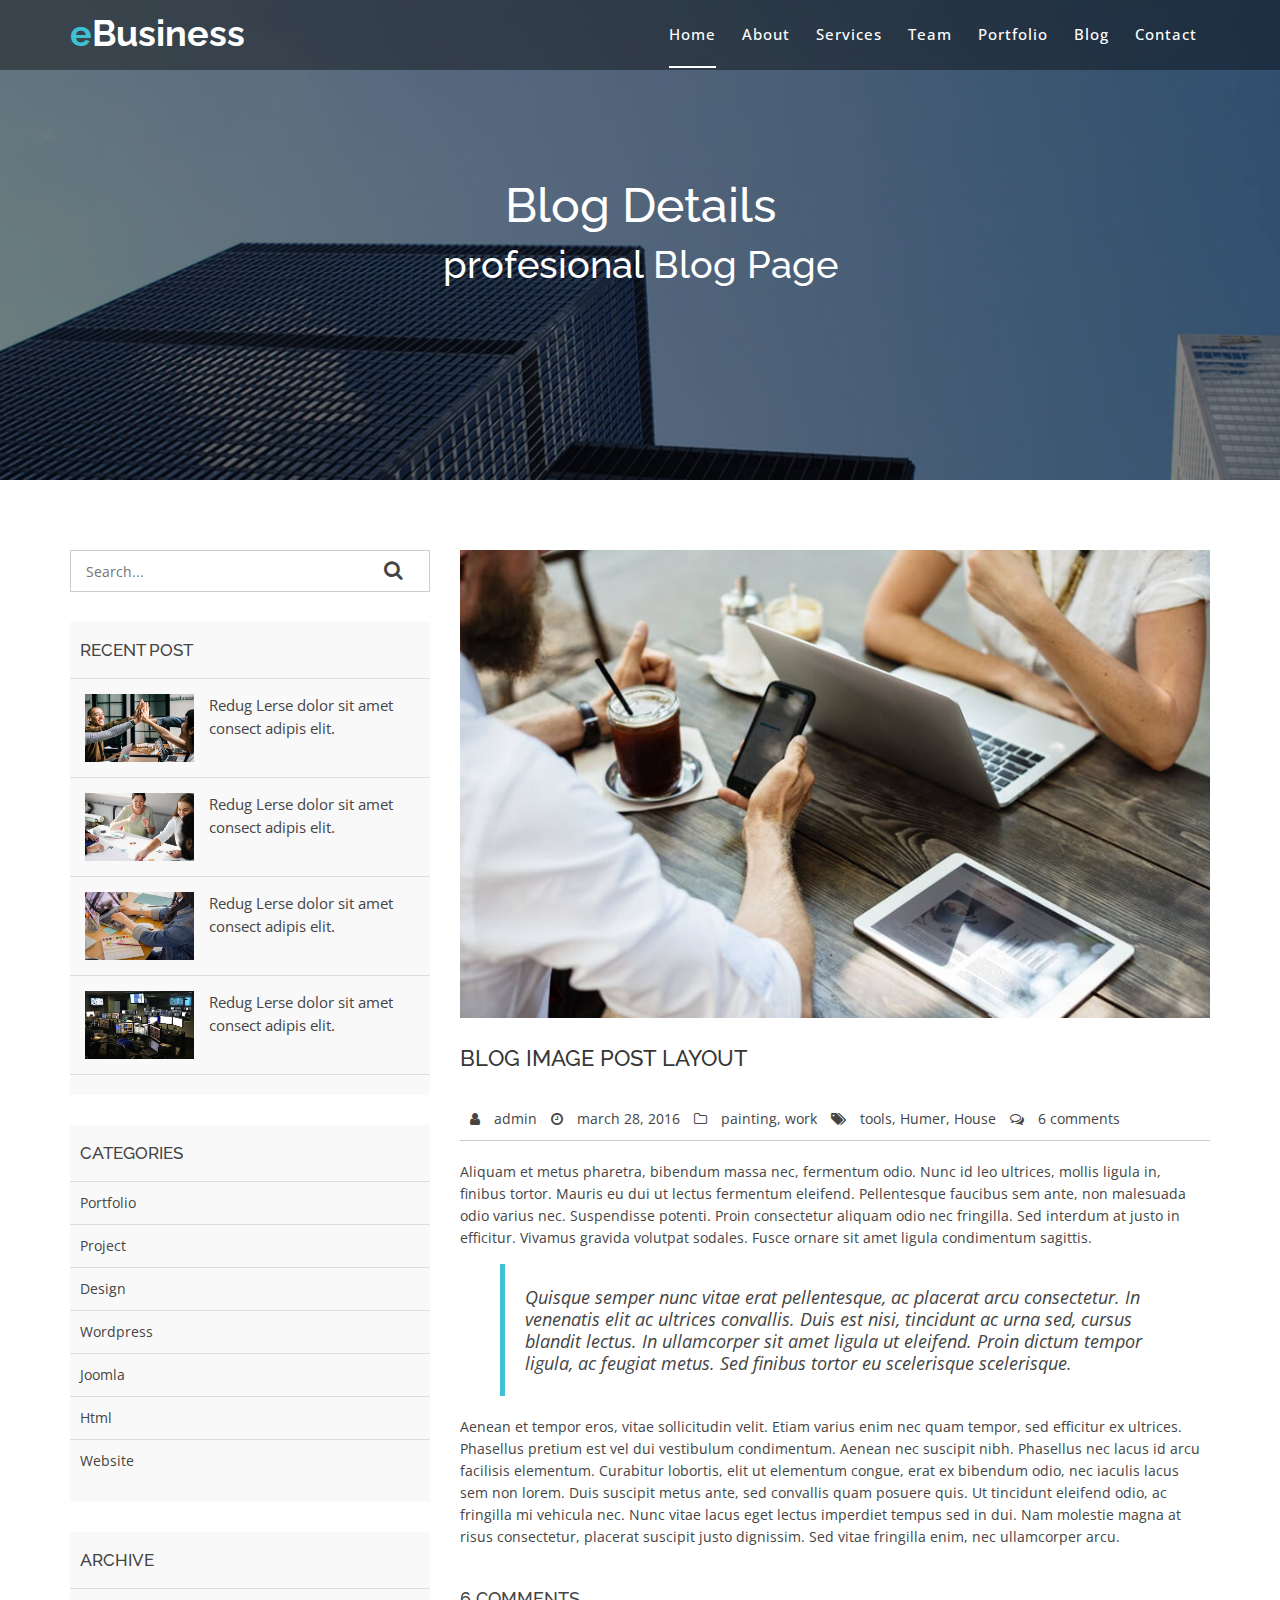
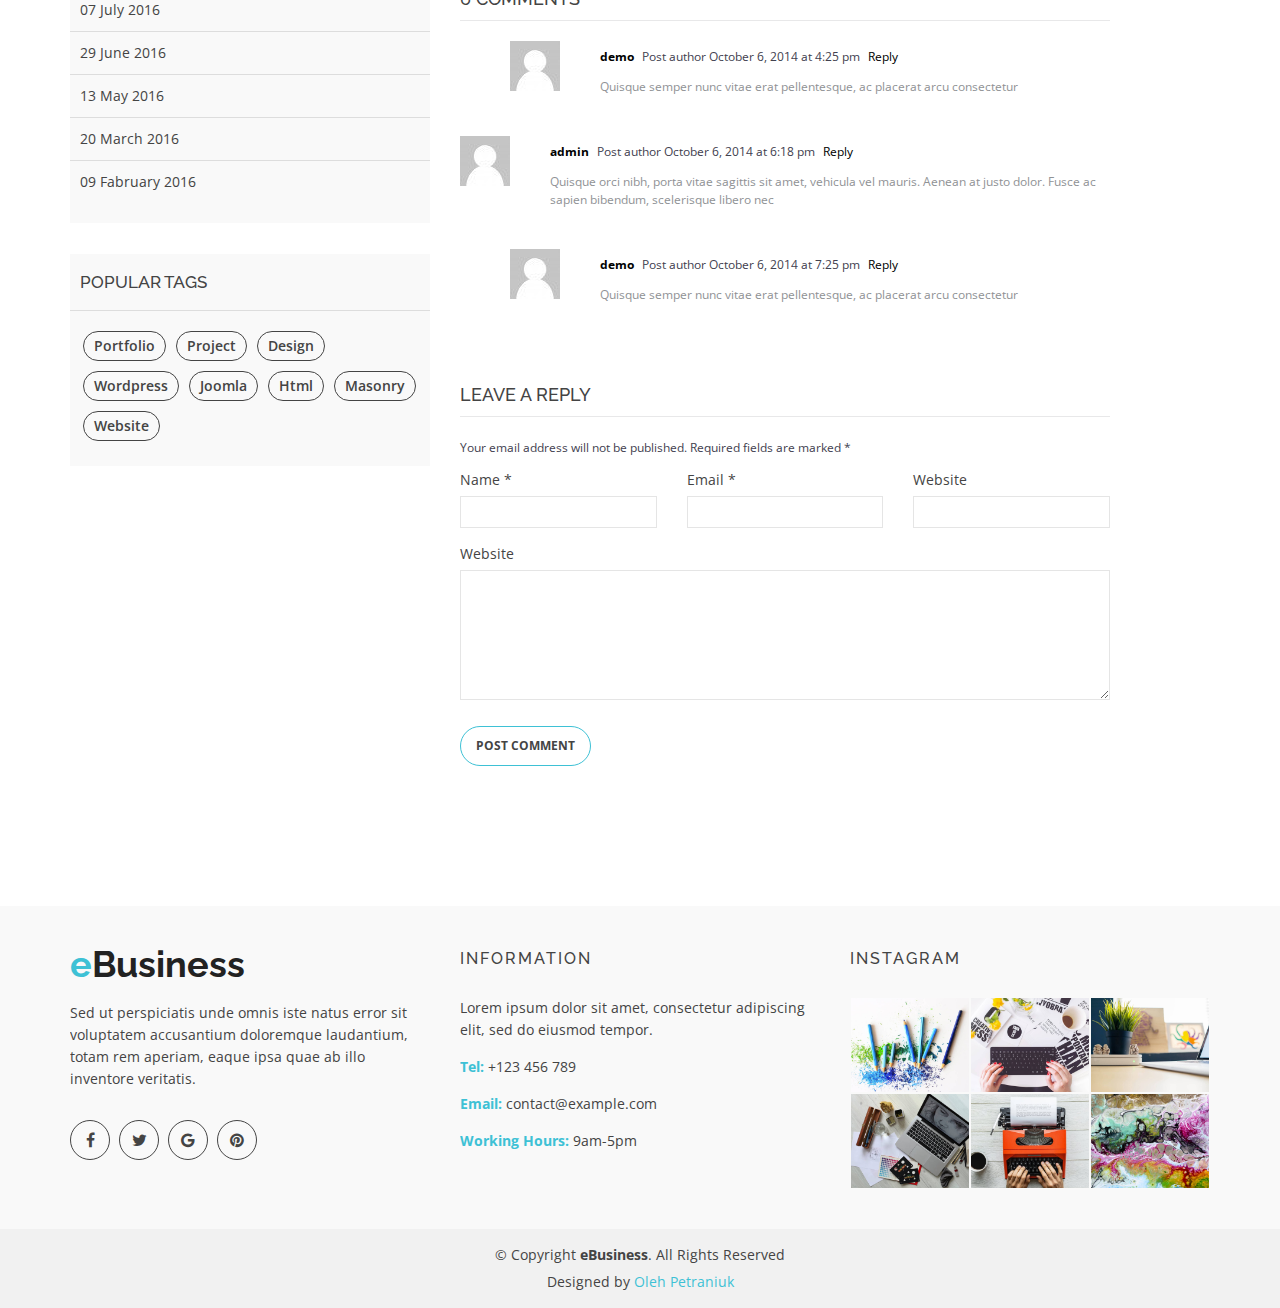
==== commit c8766bef: "Update project files" ====
--- a/blog-details.html
+++ b/blog-details.html
@@ -34,21 +34,22 @@
   <!-- Responsive Stylesheet File -->
   <link href="css/responsive.css" rel="stylesheet">
 
-
 </head>
 
 <body data-spy="scroll" data-target="#navbar-example">
 
-    <div id="preloader"></div>
+  <div id="preloader"></div>
 
   <header>
-    <!-- header-area -->
+    <!-- header-area start -->
     <div id="sticker" class="header-area">
       <div class="container">
         <div class="row">
           <div class="col-md-12 col-sm-12">
 
+            <!-- Navigation -->
             <nav class="navbar navbar-default">
+              <!-- Brand and toggle get grouped for better mobile display -->
               <div class="navbar-header">
                 <button type="button" class="navbar-toggle collapsed" data-toggle="collapse" data-target=".bs-example-navbar-collapse-1" aria-expanded="false">
 										<span class="sr-only">Toggle navigation</span>
@@ -56,11 +57,14 @@
 										<span class="icon-bar"></span>
 										<span class="icon-bar"></span>
 									</button>
+                <!-- Brand -->
                 <a class="navbar-brand page-scroll sticky-logo" href="index.html">
                   <h1><span>e</span>Business</h1>
+                  <!-- Uncomment below if you prefer to use an image logo -->
                   <!-- <img src="img/logo.png" alt="" title=""> -->
 								</a>
               </div>
+              <!-- Collect the nav links, forms, and other content for toggling -->
               <div class="collapse navbar-collapse main-menu bs-example-navbar-collapse-1" id="navbar-example">
                 <ul class="nav navbar-nav navbar-right">
                   <li class="active">
@@ -86,14 +90,18 @@
                   </li>
                 </ul>
               </div>
+              <!-- navbar-collapse -->
             </nav>
+            <!-- END: Navigation -->
           </div>
         </div>
       </div>
     </div>
+    <!-- header-area end -->
   </header>
-
-  <!-- Bottom Header -->
+  <!-- header end -->
+
+  <!-- Start Bottom Header -->
   <div class="header-bg page-area">
     <div class="home-overly"></div>
     <div class="container">
@@ -113,13 +121,14 @@
       </div>
     </div>
   </div>
-
+  <!-- END Header -->
   <div class="blog-page area-padding">
     <div class="container">
       <div class="row">
         <div class="col-lg-4 col-md-4 col-sm-4 col-xs-12">
           <div class="page-head-blog">
             <div class="single-blog-page">
+              <!-- search option start -->
               <form action="#">
                 <div class="search-option">
                   <input type="text" placeholder="Search...">
@@ -128,11 +137,14 @@
                                         </button>
                 </div>
               </form>
+              <!-- search option end -->
             </div>
             <div class="single-blog-page">
+              <!-- recent start -->
               <div class="left-blog">
                 <h4>recent post</h4>
                 <div class="recent-post">
+                  <!-- start single post -->
                   <div class="recent-single-post">
                     <div class="post-img">
                       <a href="#">
@@ -143,6 +155,8 @@
                       <p><a href="#"> Redug Lerse dolor sit amet consect adipis elit.</a></p>
                     </div>
                   </div>
+                  <!-- End single post -->
+                  <!-- start single post -->
                   <div class="recent-single-post">
                     <div class="post-img">
                       <a href="#">
@@ -153,6 +167,8 @@
                       <p><a href="#"> Redug Lerse dolor sit amet consect adipis elit.</a></p>
                     </div>
                   </div>
+                  <!-- End single post -->
+                  <!-- start single post -->
                   <div class="recent-single-post">
                     <div class="post-img">
                       <a href="#">
@@ -163,6 +179,8 @@
                       <p><a href="#"> Redug Lerse dolor sit amet consect adipis elit.</a></p>
                     </div>
                   </div>
+                  <!-- End single post -->
+                  <!-- start single post -->
                   <div class="recent-single-post">
                     <div class="post-img">
                       <a href="#">
@@ -173,8 +191,10 @@
                       <p><a href="#"> Redug Lerse dolor sit amet consect adipis elit.</a></p>
                     </div>
                   </div>
-                </div>
-              </div>
+                  <!-- End single post -->
+                </div>
+              </div>
+              <!-- recent end -->
             </div>
             <div class="single-blog-page">
               <div class="left-blog">
@@ -261,10 +281,12 @@
             </div>
           </div>
         </div>
-        <!-- ingle blog -->
+        <!-- End left sidebar -->
+        <!-- Start single blog -->
         <div class="col-md-8 col-sm-8 col-xs-12">
           <div class="row">
             <div class="col-md-12 col-sm-12 col-xs-12">
+              <!-- single-blog start -->
               <article class="blog-post-wrapper">
                 <div class="post-thumbnail">
                   <img src="img/blog/6.jpg" alt="" />
@@ -385,16 +407,17 @@
                   </form>
                 </div>
               </div>
+              <!-- single-blog end -->
             </div>
           </div>
         </div>
       </div>
     </div>
   </div>
-
+  <!-- End Blog Area -->
   <div class="clearfix"></div>
 
-  <!-- Footer Area -->
+  <!-- Start Footer bottom Area -->
   <footer>
     <div class="footer-area">
       <div class="container">
@@ -426,6 +449,7 @@
               </div>
             </div>
           </div>
+          <!-- end single footer -->
           <div class="col-md-4 col-sm-4 col-xs-12">
             <div class="footer-content">
               <div class="footer-head">
@@ -441,6 +465,7 @@
               </div>
             </div>
           </div>
+          <!-- end single footer -->
           <div class="col-md-4 col-sm-4 col-xs-12">
             <div class="footer-content">
               <div class="footer-head">
@@ -469,6 +494,7 @@
               </p>
             </div>
             <div class="credits">
+
               Designed by <a href="#">Oleh Petraniuk</a>
             </div>
           </div>
@@ -496,6 +522,6 @@
   <script src="contactform/contactform.js"></script>
 
   <script src="js/main.js"></script>
-
 </body>
-</html>+
+</html>
--- a/css/nivo-slider-theme.css
+++ b/css/nivo-slider-theme.css
@@ -0,0 +1,392 @@
+
+
+
+.slider-area {
+  color: #fff;
+  position: relative;
+  text-align: center;
+}
+
+.slider-content {
+  padding: 180px 60px;
+}
+
+.nivo-caption::after {
+  background: #444 none repeat scroll 0 0;
+  content: "";
+  height: 100%;
+  left: 0;
+  opacity: 0.5;
+  position: absolute;
+  top: 0;
+  width: 100%;
+  z-index: -1;
+}
+
+.layer-1-2 {
+  margin: 20px 0;
+}
+
+.layer-1-1 h2 {
+  color: #fff;
+  font-size: 32px;
+  font-weight: 700;
+}
+
+.layer-1-2 h1 {
+  color: #fff;
+  font-size: 50px;
+  font-weight: 700;
+  line-height: 60px;
+}
+
+.layer-1-3 {
+  margin: 50px 0 0;
+}
+
+.layer-1-3 a.ready-btn {
+  border: 1px solid #fff;
+  border-radius: 30px;
+  color: #fff;
+  cursor: pointer;
+  display: inline-block;
+  font-size: 17px;
+  font-weight: 600;
+  margin-top: 30px;
+  padding: 10px 20px;
+  text-align: center;
+  text-transform: uppercase;
+  transition: all 0.4s ease 0s;
+  z-index: 222;
+}
+
+.layer-1-3 a.ready-btn:hover {
+  color: #fff;
+  background: #3EC1D5;
+  border: 1px solid #3EC1D5;
+  text-decoration: none;
+}
+
+.ready-btn.right-btn {
+  margin-right: 15px;
+  background: #3EC1D5;
+  border: 1px solid #3EC1D5 !important;
+}
+
+.ready-btn.right-btn:hover {
+  background: transparent !important;
+  border: 1px solid #fff !important;
+}
+
+.nivo-controlNav {
+  bottom: 0;
+  left: 0;
+  position: absolute;
+  right: 0;
+  z-index: 8;
+}
+
+.nivo-directionNav {
+  display: block;
+}
+
+.nivo-controlNav a {
+  background: transparent none repeat scroll 0 0;
+  border: 2px solid #fff;
+  box-shadow: none;
+  display: inline-block;
+  font-size: 0;
+  height: 2px;
+  margin: 5px 3px;
+  opacity: 1;
+  text-align: center;
+  text-indent: inherit;
+  vertical-align: top;
+  width: 20px;
+}
+
+.nivo-controlNav a:hover, .nivo-controlNav a.active {
+  background: #fff none repeat scroll 0 0;
+  border-color: #3EC1D5;
+  -moz-transform: rotate(180deg);
+  -webkit-transform: rotate(180deg);
+  -o-transform: rotate(180deg);
+  -ms-transform: rotate(180deg);
+}
+
+/* Normal desktop :992px. */
+
+@media (min-width: 1400px) and (max-width:1920px) {
+  .slider-content {
+    padding: 340px 0;
+  }
+}
+
+/* Normal desktop :992px. */
+
+@media (min-width: 992px) and (max-width: 1169px) {
+  .slider-content {
+    padding: 144px 0;
+  }
+}
+
+/* Tablet desktop :768px. */
+
+@media (min-width: 768px) and (max-width: 991px) {
+  .slider-content {
+    padding: 93px 0;
+  }
+  .layer-1-2 h1 {
+    font-size: 22px;
+    line-height: 24px;
+  }
+  .layer-1-3 a.ready-btn {
+    font-size: 14px;
+    margin-top: 20px;
+    padding: 10px 20px;
+  }
+}
+
+@media (max-width: 767px) {
+  .nivo-directionNav {
+    display: none;
+  }
+  .slider-content {
+    padding: 46px 0px;
+  }
+  .layer-1-2 {
+    margin: 10px 0;
+  }
+  .layer-1-1 h2 {
+    font-size: 14px;
+    line-height: 16px;
+  }
+  .layer-1-2 h1 {
+    font-size: 14px;
+    line-height: 16px;
+  }
+  .layer-1-3 a.ready-btn {
+    font-size: 12px;
+    margin-top: 10px;
+    padding: 8px 10px;
+  }
+  .layer-1-3 {
+    margin: 10px 0 0;
+  }
+  .nivo-controlNav {
+    bottom: -8px;
+  }
+}
+
+@media only screen and (min-width: 480px) and (max-width: 767px) {
+  .slider-content {
+    padding: 70px 0px;
+  }
+  .layer-1-1 h2, .layer-1-2 h1 {
+    font-size: 24px;
+    line-height: 30px;
+  }
+}
+
+/* -------------------------------------
+preview-1
+---------------------------------------- */
+
+.preview-1 .nivoSlider {
+  position: relative;
+  background: url(../lib/nivo-slider/img/loading.gif) no-repeat 50% 50%;
+}
+
+.preview-1 .nivoSlider img {
+  position: absolute;
+  top: 0px;
+  left: 0px;
+  display: none;
+}
+
+.preview-1 .nivoSlider a {
+  border: 0;
+  display: block;
+}
+
+.preview-1 .nivo-controlNav {
+  text-align: center;
+  padding: 20px 0;
+}
+
+.preview-1 .nivo-controlNav a {
+  display: inline-block;
+  width: 22px;
+  height: 22px;
+  background: url(../lib/nivo-slider/img/bullets.png) no-repeat;
+  text-indent: -9999px;
+  border: 0;
+  margin: 0 2px;
+}
+
+.preview-1 .nivo-controlNav a.active {
+  background-position: 0 -22px;
+}
+
+.preview-1 .nivo-directionNav a {
+  display: block;
+  width: 30px;
+  height: 30px;
+  background: url(../lib/nivo-slider/img/arrows.png) no-repeat;
+  text-indent: -9999px;
+  border: 0;
+  opacity: 0;
+  -webkit-transition: all 200ms ease-in-out;
+  -moz-transition: all 200ms ease-in-out;
+  -o-transition: all 200ms ease-in-out;
+  transition: all 200ms ease-in-out;
+}
+
+.preview-1:hover .nivo-directionNav a {
+  opacity: 1;
+}
+
+.nivo-prevNav {
+  left: 15px;
+}
+
+.nivo-nextNav {
+  right: 15px;
+}
+
+.preview-1 a.nivo-nextNav {
+  background-position: -30px 0;
+}
+
+
+.preview-1 .nivo-caption {
+  font-family: Helvetica, Arial, sans-serif;
+}
+
+.preview-1 .nivo-caption a {
+  color: #fff;
+  border-bottom: 1px dotted #fff;
+}
+
+.preview-1 .nivo-caption a:hover {
+  color: #fff;
+}
+
+.preview-1 .nivo-controlNav.nivo-thumbs-enabled {
+  width: 100%;
+}
+
+.preview-1 .nivo-controlNav.nivo-thumbs-enabled a {
+  width: auto;
+  height: auto;
+  background: none;
+  margin-bottom: 5px;
+}
+
+.preview-1 .nivo-controlNav.nivo-thumbs-enabled img {
+  display: block;
+  width: 120px;
+  height: auto;
+}
+
+.preview-1 .nivo-controlNav {
+  position: relative;
+  z-index: 99999;
+  bottom: 68px;
+}
+
+.preview-1 .nivo-controlNav a {
+  border: 5px solid #fff;
+  display: inline-block;
+  height: 18px;
+  margin: 0 5px;
+  text-indent: -9999px;
+  width: 18px;
+  line-height: 8px;
+  background: #3c3c3c;
+  cursor: pointer;
+  position: relative;
+  z-index: 9;
+  border-radius: 100%;
+  opacity: 0;
+  z-index: -999;
+}
+
+.preview-1:hover .nivo-controlNav a {
+  opacity: 1;
+  z-index: 999999;
+}
+
+.preview-1 .nivo-controlNav a:hover, .preview-1 .nivo-controlNav a.active {
+  background: #000;
+  cursor: pointer;
+}
+
+/* -------------------------------------
+preview-2
+---------------------------------------- */
+
+.preview-2 .nivoSlider:hover .nivo-directionNav a.nivo-prevNav {
+  left: 50px;
+}
+
+.preview-2 .nivoSlider:hover .nivo-directionNav a.nivo-nextNav {
+  right: 50px;
+}
+
+.preview-2 .nivoSlider .nivo-directionNav a.nivo-prevNav {
+  font-size: 0;
+}
+
+.preview-2 .nivoSlider .nivo-directionNav a.nivo-nextNav {
+  font-size: 0;
+}
+
+.preview-2 .nivo-directionNav a.nivo-prevNav::before {
+  background: rgba(0, 0, 0, 0) none repeat scroll 0 0;
+  color: #ffffff;
+  content: "";
+  cursor: pointer;
+  font: 300 50px/50px FontAwesome;
+  position: absolute;
+  text-align: center;
+  top: 50%;
+  transition: all 300ms ease-in 0s;
+  z-index: 9;
+  font-weight: 100;
+  left: 0px;
+  width: 50px;
+  border: 1px solid #fff;
+  border-radius: 50%;
+  font-size: 30px;
+}
+
+.preview-2 .nivo-directionNav a.nivo-nextNav:hover:before, .preview-2 .nivo-directionNav a.nivo-prevNav:hover:before {
+  border-color: #3EC1D5;
+  color: #fff;
+  background: #3EC1D5;
+}
+
+.preview-2 .nivo-directionNav a.nivo-nextNav::before {
+  background: rgba(0, 0, 0, 0) none repeat scroll 0 0;
+  border: 1px solid #fff;
+  border-radius: 50%;
+  color: #ffffff;
+  content: "";
+  cursor: pointer;
+  font: 100 30px/50px FontAwesome;
+  height: 50px;
+  position: absolute;
+  right: 0px;
+  text-align: center;
+  top: 50%;
+  transition: all 300ms ease-in 0s;
+  width: 50px;
+  z-index: 9;
+  font-size: 30px;
+}
+
+.niceties.preview-2 {
+  position: relative;
+  height: 100%;
+}
--- a/css/style.css
+++ b/css/style.css
@@ -1,3 +1,4 @@
+
 /*-----------------------------------------------------------------------------------
    CSS INDEX
   ===================
@@ -246,6 +247,8 @@
   transition: all 0.4s ease 0s;
 }
 
+/*--------------------------------*/
+
 /*  2. Header top Area
 /*--------------------------------*/
 
@@ -367,6 +370,8 @@
 .main-menu .dropdown ul li {
   display: block;
 }
+
+/*--------------------------------*/
 
 /* 2.1. Stick menu
 /*--------------------------------*/
@@ -986,6 +991,8 @@
   text-transform: uppercase;
 }
 
+/*--------------------------------*/
+
 /*  9.review Area
 /*--------------------------------*/
 
@@ -1051,7 +1058,6 @@
   padding: 10px 20px;
 }
 
-
 /*----------------------------------------
  10.Portfolio Area Css
 ----------------------------------------*/
@@ -1209,6 +1215,8 @@
   height: 100%;
   width: 100%;
 }
+
+/*----------------------------------------*/
 
 /* 11. Pricing Area
 /*----------------------------------------*/
@@ -1448,119 +1456,120 @@
   font-size: 14px;
 }
 
+/*--------------------------------*/
 
 /*  13.Blog Area
 /*--------------------------------*/
 
 .blog-area {
-    height: auto;
-    width: 100%;
-  }
-  
-  .blog-text h4 a {
-    color: #444;
-    text-decoration: none;
-  }
-  
-  .blog-text h4 {
-    color: #444;
-    margin-bottom: 15px;
-  }
-  
-  .blog-btn {
-    border-bottom: 1px dotted #444;
-    color: #444;
-    text-decoration: none;
-  }
-  
-  .blog-btn {
-    border-bottom: 1px dotted #444;
-    color: #444;
-    display: inline-block;
-    padding: 0 1px 5px 0;
-    position: relative;
-    text-decoration: none;
-  }
-  
-  .blog-btn {
-    position: relative;
-  }
-  
-  .blog-btn::after {
-    content: "\f178";
-    font-family: fontawesome;
-    position: absolute;
-    right: -20px;
-    top: 1px;
-    transition: all 0.3s ease 0s;
-  }
-  
-  .blog-btn:hover::after {
-    right: -30px;
-  }
-  
-  .blog-btn:hover {
-    color: #333;
-    text-decoration: none;
-  }
-  
-  .blog_meta span.date_type i {
-    margin-left: 5px;
-  }
-  
-  .blog-meta span.comments-type {
-    margin-left: 5px;
-  }
-  
-  .blog-meta span i {
-    padding-right: 10px;
-  }
-  
-  .blog-content .blog-meta {
-    border-bottom: 1px dotted #333;
-  }
-  
-  .blog-meta {
-    border-bottom: 1px dotted #fff;
-    padding: 10px 0;
-  }
-  
-  .comments-type>a, .date-type, .blog-meta span.comments-type {
-    color: #333;
-    letter-spacing: 1px;
-    margin-right: 5px;
-  }
-  
-  .blog-meta .comments-type i {
-    padding-right: 0 !important;
-  }
-  
-  .blog-content-right .comments-type>a, .blog-content-right .date-type, .blog-content-right .blog-meta span.comments-type, .blog-content-right .blog-text p {
-    color: #fff;
-    letter-spacing: 1px;
-  }
-  
-  .single-blog .ready-btn {
-    border: 1px solid #444;
-    border-radius: 30px;
-    color: #444;
-    cursor: pointer;
-    display: inline-block;
-    font-size: 15px;
-    font-weight: 500;
-    margin-top: 10px;
-    padding: 10px 20px;
-    text-align: center;
-    text-transform: uppercase;
-    transition: all 0.4s ease 0s;
-  }
-  
-  .single-blog .ready-btn:hover {
-    border: 1px solid #3EC1D5;
-    color: #fff;
-  }
-
-  /*------------------------------
+  height: auto;
+  width: 100%;
+}
+
+.blog-text h4 a {
+  color: #444;
+  text-decoration: none;
+}
+
+.blog-text h4 {
+  color: #444;
+  margin-bottom: 15px;
+}
+
+.blog-btn {
+  border-bottom: 1px dotted #444;
+  color: #444;
+  text-decoration: none;
+}
+
+.blog-btn {
+  border-bottom: 1px dotted #444;
+  color: #444;
+  display: inline-block;
+  padding: 0 1px 5px 0;
+  position: relative;
+  text-decoration: none;
+}
+
+.blog-btn {
+  position: relative;
+}
+
+.blog-btn::after {
+  content: "\f178";
+  font-family: fontawesome;
+  position: absolute;
+  right: -20px;
+  top: 1px;
+  transition: all 0.3s ease 0s;
+}
+
+.blog-btn:hover::after {
+  right: -30px;
+}
+
+.blog-btn:hover {
+  color: #333;
+  text-decoration: none;
+}
+
+.blog_meta span.date_type i {
+  margin-left: 5px;
+}
+
+.blog-meta span.comments-type {
+  margin-left: 5px;
+}
+
+.blog-meta span i {
+  padding-right: 10px;
+}
+
+.blog-content .blog-meta {
+  border-bottom: 1px dotted #333;
+}
+
+.blog-meta {
+  border-bottom: 1px dotted #fff;
+  padding: 10px 0;
+}
+
+.comments-type>a, .date-type, .blog-meta span.comments-type {
+  color: #333;
+  letter-spacing: 1px;
+  margin-right: 5px;
+}
+
+.blog-meta .comments-type i {
+  padding-right: 0 !important;
+}
+
+.blog-content-right .comments-type>a, .blog-content-right .date-type, .blog-content-right .blog-meta span.comments-type, .blog-content-right .blog-text p {
+  color: #fff;
+  letter-spacing: 1px;
+}
+
+.single-blog .ready-btn {
+  border: 1px solid #444;
+  border-radius: 30px;
+  color: #444;
+  cursor: pointer;
+  display: inline-block;
+  font-size: 15px;
+  font-weight: 500;
+  margin-top: 10px;
+  padding: 10px 20px;
+  text-align: center;
+  text-transform: uppercase;
+  transition: all 0.4s ease 0s;
+}
+
+.single-blog .ready-btn:hover {
+  border: 1px solid #3EC1D5;
+  color: #fff;
+}
+
+/*------------------------------
   13. Quote area
 --------------------------------*/
 
@@ -1603,6 +1612,8 @@
   border: 2px solid #fff;
   color: #fff;
 }
+
+/*--------------------------------*/
 
 /*  14.Contact Area
 /*--------------------------------*/
@@ -1716,6 +1727,8 @@
   height: 370px;
   margin-bottom: 20px;
 }
+
+/*----------------------------------------*/
 
 /*  15. Footer Area
 /*----------------------------------------*/
@@ -1846,6 +1859,8 @@
   text-align: center;
 }
 
+/*----------------------------------------*/
+
 /*  16.Home Page 2  CSS
 /*----------------------------------------*/
 
@@ -1873,6 +1888,8 @@
 .home-2 .layer-1-3, .home-3 .layer-1-3 {
   margin: 10px 0 0;
 }
+
+/*----------------------------------------*/
 
 /*  17.Home Page 3  CSS
 /*----------------------------------------*/
@@ -2064,6 +2081,8 @@
 .left-side-tags h4 {
   margin-bottom: 15px;
 }
+
+/*----------------------------------------*/
 
 /*  19.	Blog Details css
 /*----------------------------------------*/
@@ -2321,4 +2340,8 @@
   border-top: 1px solid #e5e5e5;
   margin: 0;
   padding-top: 30px;
-}+}
+
+/*----------------------------------------
+ .End CSS
+----------------------------------------*/
--- a/css/responsive.css
+++ b/css/responsive.css
@@ -1,22 +1,22 @@
 @media (min-width: 1920px) {
-    .work-right-text {
-      padding: 150px 150px;
-    }
-  }
-  
-  /* Normal desktop :992px. */
-  
-  @media (min-width: 992px) and (max-width: 1169px) {
-    .slider-content {
-      padding: 146px 0;
-    }
-    .work-right-text {
-      padding: 40px 0;
-    }
-    .work-right-text h2 {
-      font-size: 18px;
-      line-height: 28px;
-    }
+  .work-right-text {
+    padding: 150px 150px;
+  }
+}
+
+/* Normal desktop :992px. */
+
+@media (min-width: 992px) and (max-width: 1169px) {
+  .slider-content {
+    padding: 146px 0;
+  }
+  .work-right-text {
+    padding: 40px 0;
+  }
+  .work-right-text h2 {
+    font-size: 18px;
+    line-height: 28px;
+  }
 }
 
 /* Tablet desktop :768px. */
@@ -296,4 +296,4 @@
   .tab-menu ul.nav li a {
     padding: 8px 20px;
   }
-}+}
